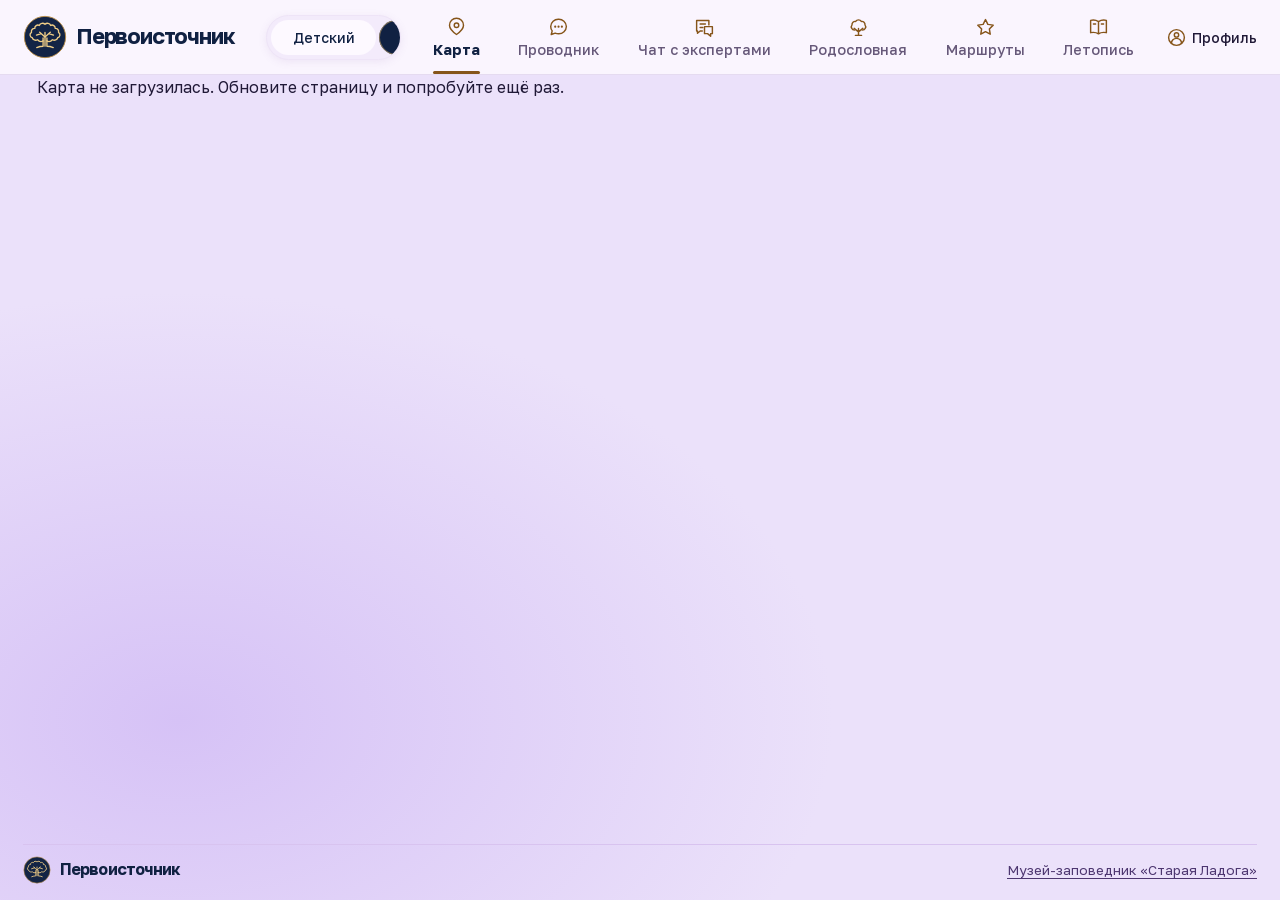
==== mvp/index.html @ d344f8dd "Remove northern map haze" ====
<!doctype html>
<html lang="ru">
<head>
  <meta charset="utf-8">
  <meta http-equiv="Content-Security-Policy" content="default-src 'self'; connect-src https://mkseudrxstywbmzxgenl.supabase.co/functions/v1/atlas/; frame-src https://rutube.ru; media-src 'self' https://streammtk.prlib.ru; object-src 'none'; base-uri 'none'; form-action 'none'">
  <meta name="referrer" content="no-referrer">
  <meta name="atlas-api" content="https://mkseudrxstywbmzxgenl.supabase.co/functions/v1/atlas">
  <meta name="viewport" content="width=device-width, initial-scale=1">
  <meta name="description" content="Интерактивная карта культурных мест Старой Ладоги, семейный проводник и маршруты.">
  <title>Первоисточник — народы России</title>
  <link rel="icon" href="assets/oak-emblem.svg" type="image/svg+xml">
  <link rel="stylesheet" href="style.css">
  <link rel="stylesheet" href="atlas.css?v=ladoga">
  <script defer src="atlas.js?v=ladoga"></script>
</head>
<body class="atlas-page">
  <header class="atlas-header">
    <div class="atlas-shell header-inner">
      <a class="wordmark" href="./" aria-label="Первоисточник, главная">
        <img src="assets/oak-emblem.svg" width="44" height="44" alt=""><span>Первоисточник</span>
      </a>
      <div class="mode-switch" role="group" aria-label="Возрастной режим">
        <button type="button" data-mode="child" aria-pressed="false">Детский</button>
        <button type="button" data-mode="adult" aria-pressed="true">Взрослый</button>
      </div>
      <nav aria-label="Основная навигация" class="atlas-nav">
        <a href="#map" aria-current="page"><svg class="nav-icon" aria-hidden="true" focusable="false"><use href="assets/atlas-icons.svg#map"/></svg>Карта</a>
        <button type="button" id="nav-guide"><svg class="nav-icon" aria-hidden="true" focusable="false"><use href="assets/atlas-icons.svg#guide"/></svg>Проводник</button>
        <button type="button" id="nav-experts" aria-haspopup="dialog"><svg class="nav-icon" aria-hidden="true" focusable="false"><use href="assets/atlas-icons.svg#experts"/></svg>Чат с экспертами</button>
        <button type="button" id="nav-roots"><svg class="nav-icon" aria-hidden="true" focusable="false"><use href="assets/atlas-icons.svg#roots"/></svg>Родословная</button>
        <button type="button" id="nav-route"><svg class="nav-icon" aria-hidden="true" focusable="false"><use href="assets/atlas-icons.svg#star"/></svg>Маршруты</button>
        <button type="button" id="nav-chronicle"><svg class="nav-icon" aria-hidden="true" focusable="false"><use href="assets/atlas-icons.svg#book"/></svg>Летопись</button>
      </nav>
      <button type="button" id="nav-account" class="account-chip"><svg class="nav-icon" aria-hidden="true" focusable="false"><use href="assets/atlas-icons.svg#profile"/></svg> Профиль</button>
    </div>
  </header>

  <main class="atlas-shell" id="atlas">
    <h1 id="atlas-title" class="visually-hidden">Первоисточник — народы России</h1>
    <p id="atlas-status" class="loading" role="status">Загружаем карту…</p>
    <div class="atlas-grid" id="atlas-grid" hidden>
      <section class="atlas-map-area" aria-labelledby="map-title">
        <h2 class="visually-hidden" id="map-title">Интерактивная карта</h2>
        <div class="atlas-map" id="map" aria-label="Иллюстрированная карта России">
          <div class="overview-map" id="overview-map">
            <svg class="map-filters" width="0" height="0" aria-hidden="true" focusable="false">
              <defs>
                <filter id="map-ink" primitiveUnits="objectBoundingBox" color-interpolation-filters="sRGB">
                  <feColorMatrix type="matrix" values="1 0 0 0 0  0 1 0 0 0  0 0 1 0 0  .16 .17 .67 0 0"/>
                  <feComponentTransfer result="ink"><feFuncA type="linear" slope="22" intercept="-.24"/></feComponentTransfer>
                  <!-- The original contains a gray haze between the northern islands. -->
                  <feColorMatrix in="SourceGraphic" type="matrix" values="0 0 0 0 0  0 0 0 0 0  0 0 0 0 0  -1 0 1 0 0" result="blue"/>
                  <feColorMatrix in="SourceGraphic" type="matrix" values="0 0 0 0 0  0 0 0 0 0  0 0 0 0 0  1 0 -1 0 0" result="gold"/>
                  <feComposite in="blue" in2="gold" operator="lighter"/>
                  <feComponentTransfer result="colorKey"><feFuncA type="linear" slope="18" intercept="-.39"/></feComponentTransfer>
                  <feGaussianBlur stdDeviation=".001 .002" result="colorEdge"/>
                  <feComposite in="colorKey" in2="colorEdge" operator="over" result="color"/>
                  <feFlood x=".30" y=".11" width=".28" height=".32" flood-color="white" result="northernArea"/>
                  <feComposite in="ink" in2="northernArea" operator="in"/>
                  <feComposite in2="color" operator="in" result="northernInk"/>
                  <feComposite in="ink" in2="northernArea" operator="out" result="otherInk"/>
                  <feMerge><feMergeNode in="otherInk"/><feMergeNode in="northernInk"/></feMerge>
                </filter>
              </defs>
            </svg>
            <div class="overview-layer" id="overview-layer">
              <img src="assets/russia-illustration.jpg" alt="Тёмно-синяя иллюстрация карты России с золотым контуром" width="1774" height="887">
              <div id="russia-markers" aria-label="Подписанные места России"></div>
            </div>
          </div>
          <div class="local-map" id="local-map" hidden>
            <img class="map-background" src="assets/ladoga-map.svg" alt="" width="960" height="640">
            <div id="markers" class="map-markers" aria-label="Места на карте Старой Ладоги"></div>
          </div>
          <div class="map-controls" role="group" aria-label="Управление картой">
            <button type="button" id="zoom-in" aria-label="Увеличить карту">+</button>
            <button type="button" id="zoom-out" aria-label="Уменьшить карту">−</button>
            <button type="button" id="zoom-reset" aria-label="Сбросить масштаб">⌖</button>
          </div>
          <button type="button" class="map-scope" id="map-scope">Точки Старой Ладоги</button>
        </div>
        <p id="map-note" class="map-note" role="status" hidden></p>
        <div id="place-list" class="place-list" aria-label="Места в Старой Ладоге" hidden></div>
        <p id="map-credit" class="visually-hidden">Схема Старой Ладоги показывает примерное расположение мест. Общая карта — иллюстрация проекта.</p>
      </section>
      <aside class="place-panel" aria-labelledby="place-title" id="place-panel">
        <button type="button" class="back-link" id="back-map">‹ К карте России</button>
        <div class="place-lead">
        <figure class="place-photo" id="place-photo">
          <img id="place-image" src="assets/staraya-ladoga.jpg" width="960" height="480" alt="">
          <figcaption id="photo-caption" hidden></figcaption>
        </figure>
        <div class="place-copy">
          <p class="place-locality" id="place-locality"></p>
          <h2 id="place-title" tabindex="-1"></h2>
          <p class="place-description" id="place-description"></p>
          <a id="place-source" class="source" target="_blank" rel="noopener noreferrer">Источник</a>
        </div>
        </div>
        <div class="place-body">
          <div class="content-types" role="group" aria-label="Виды материалов">
            <button type="button" data-type="story" aria-pressed="true">Сказки и мифы</button>
            <button type="button" data-type="film" aria-pressed="false">Фильмы</button>
            <button type="button" data-type="character" aria-pressed="false">Персонажи</button>
          </div>
          <div id="place-content" class="place-content"></div>
          <div class="place-actions">
            <button type="button" class="button atlas-outline" id="open-guide">Спросить проводника</button>
            <button type="button" class="button atlas-primary" id="build-route">Собрать маршрут</button>
          </div>
        </div>
      </aside>
      <section class="media-board" aria-label="Культурные материалы">
        <div id="media-cards" class="media-cards"></div>
      </section>
      <aside class="atlas-rail" aria-label="Проводник и семейное путешествие">
  <section id="guide-dialog" class="guide-panel" aria-labelledby="guide-title">
    <div class="dialog-header">
      <div><p class="dialog-kicker" id="guide-place"></p><h2 id="guide-title">Проводник</h2></div>
    </div>
    <p id="guide-intro">Демонстрационный режим с автоматическим ответом.</p>
    <div class="prompt-list" id="guide-prompts" aria-label="Примеры вопросов"></div>
    <div class="messages" id="guide-messages" role="log" aria-label="Переписка" aria-live="polite"></div>
    <form id="guide-form">
      <label for="guide-message" class="visually-hidden">Ваш вопрос</label>
      <div class="form-inline"><input id="guide-message" name="message" required maxlength="600" placeholder="Что можно здесь увидеть?"><button type="submit" class="button atlas-primary" aria-label="Спросить">➤</button></div>
      <label id="guide-cloud" class="guide-cloud" hidden><input name="allowCloud" type="checkbox">Отправлять вопросы в ЯндексGPT</label>
      <p id="guide-status" class="form-hint" role="status" hidden></p>
      <p id="guide-error" class="form-error" role="alert" hidden></p>
    </form>
  </section>

        <section class="rail-card" aria-labelledby="quick-route-title">
          <h2 id="quick-route-title"><svg class="section-icon" aria-hidden="true" focusable="false"><use href="assets/atlas-icons.svg#star"/></svg>Ваш маршрут</h2>
          <p id="quick-route-summary">Соберите маршрут по выбранному месту и сохраните его в семейном кабинете.</p>
          <button id="quick-route" type="button" class="button atlas-outline">Собрать маршрут</button>
        </section>
        <section class="rail-card genealogy-card" aria-labelledby="genealogy-title">
          <div><h2 id="genealogy-title"><svg class="section-icon" aria-hidden="true" focusable="false"><use href="assets/atlas-icons.svg#roots"/></svg>Ваша родословная</h2><p>Добавьте место, где жили предки, чтобы найти культурный контекст.</p></div>
          <button id="quick-family" type="button" class="button atlas-outline">География семьи</button>
        </section>
      </aside>
    </div>
  </main>

  <footer class="atlas-footer">
    <div class="atlas-shell footer-inner">
      <a class="wordmark" href="./"><img src="assets/oak-emblem.svg" width="36" height="36" alt=""><span>Первоисточник</span></a>
      <div class="footer-links"><a href="https://ladogamuseum.com/" target="_blank" rel="noopener noreferrer">Музей-заповедник «Старая Ладога»</a></div>
    </div>
  </footer>

  <dialog id="experts-dialog" class="atlas-dialog experts-dialog" aria-labelledby="experts-title">
    <div class="dialog-header">
      <h2 id="experts-title">Чат с экспертами</h2>
      <form method="dialog"><button class="close-button" aria-label="Закрыть чат">×</button></form>
    </div>
    <p class="form-hint">Демонстрационный чат с автоматическим ответом.</p>
    <div id="experts-messages" class="messages" role="log" aria-label="Переписка с экспертами"></div>
    <form id="experts-form" class="form-inline">
      <label for="experts-message" class="visually-hidden">Ваше сообщение</label>
      <input id="experts-message" name="message" required maxlength="600" placeholder="Напишите сообщение" autofocus>
      <button type="submit" class="button atlas-primary">Отправить</button>
    </form>
  </dialog>

  <dialog id="video-dialog" class="atlas-dialog video-dialog" aria-labelledby="video-title">
    <div class="dialog-header">
      <div><p class="dialog-kicker" id="video-kind"></p><h2 id="video-title"></h2></div>
      <form method="dialog"><button class="close-button" aria-label="Закрыть видео">×</button></form>
    </div>
    <div id="video-player" class="video-player"></div>
    <p id="video-source"></p>
  </dialog>

  <dialog id="route-dialog" class="atlas-dialog" aria-labelledby="route-title">
    <div class="dialog-header">
      <div><p class="dialog-kicker" id="route-place"></p><h2 id="route-title">Мой маршрут</h2></div>
      <form method="dialog"><button class="close-button" aria-label="Закрыть маршрут">×</button></form>
    </div>
    <form id="route-form" class="route-form">
      <label>Формат<select name="format"><option value="day">Один день</option><option value="weekend">Выходные</option><option value="online">Онлайн</option></select></label>
      <label>Интерес<select name="interest"><option value="">Удивите меня</option><option>История</option><option>Архитектура</option><option>Музеи</option><option>Сказки и легенды</option></select></label>
      <button type="submit" class="button atlas-primary">Подобрать места</button>
    </form>
    <p class="form-error" id="route-error" role="alert" hidden></p>
    <div id="route-result" class="route-result" hidden></div>
    <div id="route-actions" class="dialog-actions" hidden>
      <button type="button" class="button atlas-outline" id="save-route">Сохранить маршрут</button>
      <p class="form-hint" id="route-status" role="status"></p>
    </div>
  </dialog>

  <dialog id="account-dialog" class="atlas-dialog" aria-labelledby="account-title">
    <div class="dialog-header">
      <h2 id="account-title">Семейный кабинет</h2>
      <form method="dialog"><button class="close-button" aria-label="Закрыть кабинет">×</button></form>
    </div>
    <section id="auth-panel">
      <div class="mode-switch auth-switch" role="group" aria-label="Доступ в кабинет">
        <button type="button" data-auth="login" aria-pressed="true">Войти</button>
        <button type="button" data-auth="register" aria-pressed="false">Создать профиль</button>
      </div>
      <form id="auth-form" class="stack-form">
        <label id="register-name" hidden>Имя семьи <input name="name" maxlength="80" autocomplete="name" disabled></label>
        <label>Электронная почта <input name="email" type="email" maxlength="160" autocomplete="email" required></label>
        <label>Пароль <input name="password" type="password" maxlength="256" autocomplete="current-password" required></label>
        <button type="submit" class="button atlas-primary">Войти</button>
      </form>
      <p class="form-hint" id="profile-storage">Профиль хранится на этом компьютере.</p>
    </section>
    <section id="profile-panel" hidden>
      <form id="profile-form" class="stack-form">
        <label>Имя семьи <input name="name" maxlength="80" required></label>
        <label>Возраст ребёнка <input name="childAge" type="number" min="0" max="18" inputmode="numeric"></label>
        <label>География предков <input name="ancestorPlace" maxlength="160" placeholder="Например, Старая Ладога"></label>
        <div class="dialog-actions"><button type="submit" class="button atlas-outline">Сохранить профиль</button><button type="button" id="logout" class="text-control">Выйти</button></div>
      </form>
      <p class="form-hint" id="account-status" role="status"></p>
      <section class="saved-routes" aria-labelledby="saved-title"><h3 id="saved-title">Сохранённые маршруты</h3><div id="saved-routes"></div></section>
      <button type="button" class="button atlas-outline" id="print-chronicle" hidden>Открыть семейную летопись</button>
    </section>
    <p class="form-error" id="account-error" role="alert" hidden></p>
  </dialog>

  <dialog id="chronicle-dialog" class="atlas-dialog" aria-labelledby="chronicle-title">
    <div class="dialog-header"><h2 id="chronicle-title">Семейная летопись</h2><form method="dialog"><button class="close-button" aria-label="Закрыть летопись">×</button></form></div>
    <div id="chronicle-notes"></div>
    <button type="button" class="button atlas-outline" id="print">Напечатать или сохранить PDF</button>
  </dialog>
</body>
</html>
---- mvp/style.css ----
@font-face {
  font-family: 'Golos'; src: url('assets/fonts/golos-lat.woff2') format('woff2'); font-weight: 400 700; font-display: swap;
}
@font-face {
  font-family: 'Golos'; src: url('assets/fonts/golos-cyr.woff2') format('woff2'); font-weight: 400 700; font-display: swap;
  unicode-range: U+0400-045F, U+0490-0491, U+04B0-04B1, U+2116;
}
@font-face {
  font-family: 'PT Serif'; src: url('assets/fonts/pt-serif-cyr.woff2') format('woff2'); font-display: swap;
  unicode-range: U+0400-045F, U+0490-0491, U+04B0-04B1, U+2116;
}
@font-face {
  font-family: 'PT Serif'; src: url('assets/fonts/pt-serif-italic-cyr.woff2') format('woff2'); font-style: italic; font-display: swap;
  unicode-range: U+0400-045F, U+0490-0491, U+04B0-04B1, U+2116;
}

:root {
  color-scheme: light;
  --paper: #f6f2e9;
  --panel: #eee9de;
  --surface: #fbf8f0;
  --ink: #162922;
  --green: #173a2a;
  --green-hover: #254d38;
  --secondary: #50594e;
  --accent: #963e24;
  --line: #b8b3a5;
  --field-line: #827f73;
  --serif: 'PT Serif', Georgia, serif;
  --sans: 'Golos', system-ui, sans-serif;
  font-family: var(--sans);
  background: var(--paper);
  color: var(--ink);
}

*, *::before, *::after { box-sizing: border-box; }
[hidden] { display: none !important; }
html { scroll-behavior: smooth; }
body { margin: 0; }
a { color: inherit; }
button, input, select, textarea { font: inherit; }
button { cursor: pointer; }
button:disabled { cursor: wait; opacity: .65; }
:focus-visible { outline: 2px solid var(--accent); outline-offset: 4px; }
p { line-height: 1.56; }
h1, h2, h3, h4, h5, p, figure, dl { margin: 0; }
h1, h2, h3 { font-family: var(--serif); font-weight: 400; }
h2 { font-size: clamp(2rem, 3.3vw, 3.2rem); line-height: 1.12; letter-spacing: -.028em; }
h3 { font-size: clamp(1.45rem, 2.1vw, 2.05rem); line-height: 1.2; }
.visually-hidden { position: absolute; width: 1px; height: 1px; overflow: hidden; clip-path: inset(50%); white-space: nowrap; }
.shell { width: min(100% - 5vw, 1460px); margin: 0 auto; }
.site-header { min-height: 92px; display: flex; align-items: center; justify-content: space-between; gap: 24px; border-bottom: 1px solid var(--line); }
.wordmark { display: inline-flex; align-items: center; gap: 16px; font: 400 clamp(1.65rem, 2.8vw, 2.55rem)/1 var(--serif); letter-spacing: -.045em; text-decoration: none; }
.wordmark img { flex: none; }
nav { display: flex; align-items: center; gap: clamp(1rem, 2.45vw, 2.35rem); }
.how-link { font-size: 1.02rem; text-decoration: none; }
.how-link:hover { text-decoration: underline; text-underline-offset: .3em; }
.button { display: inline-flex; justify-content: center; align-items: center; min-height: 48px; padding: 10px 19px; border: 1px solid transparent; border-radius: 10px; font-weight: 500; line-height: 1.2; text-align: center; text-decoration: none; }
.button-outline { border-color: var(--accent); background: transparent; color: var(--accent); }
.button-outline:hover { background: #a4513110; }
.button-primary { background: var(--green); color: var(--surface); }
.button-primary:hover { background: var(--green-hover); }
.hero { display: grid; grid-template-columns: .87fr 1.05fr; gap: clamp(26px, 3.4vw, 52px); align-items: center; padding: 43px 0 40px; border-bottom: 1px solid var(--line); }
.hero h1 { font-size: clamp(3rem, 5.62vw, 5.6rem); line-height: .995; letter-spacing: -.055em; }
.hero h1 em { color: var(--accent); font-weight: 400; }
.hero-copy p { max-width: 39rem; margin-top: clamp(21px, 2.6vw, 40px); font-size: clamp(1.05rem, 1.64vw, 1.5rem); line-height: 1.4; }
.hero-cta { margin-top: clamp(23px, 2.45vw, 38px); min-height: 62px; padding-inline: clamp(22px, 3.2vw, 49px); font-size: clamp(1rem, 1.7vw, 1.55rem); }
.hero-image img { display: block; width: 100%; height: auto; aspect-ratio: 1.6; object-fit: cover; object-position: center 55%; border-radius: 18px; background: var(--panel); }
figcaption { margin-top: 9px; font-size: .95rem; }
figcaption span { color: var(--secondary); }
.workspace, .result { padding: clamp(22px, 2.45vw, 38px); border-radius: 15px; }
.workspace { margin: 36px 0; background: var(--panel); }
#research, #result, #how { scroll-margin-top: 20px; }
.form-layout { display: grid; grid-template-columns: 1.1fr 1fr; gap: clamp(23px, 2.55vw, 39px); margin-top: 28px; }
.mode-picker { display: grid; grid-template-columns: 1fr 1fr; align-content: start; gap: 16px; min-inline-size: 0; border: 0; margin: 0; padding: 0; }
.mode-option { position: relative; display: flex; align-items: center; gap: clamp(9px, 1.35vw, 21px); min-height: 105px; padding: clamp(10px, 1.5vw, 23px); cursor: pointer; border: 1px solid var(--accent); border-radius: 12px; color: var(--ink); font: 400 clamp(1.25rem, 2.05vw, 1.9rem)/1.05 var(--serif); }
.mode-option img { flex: none; }
.mode-option span { border-left: 1px solid var(--accent); padding-left: clamp(9px, 1.35vw, 21px); }
.mode-option input { position: absolute; opacity: 0; width: 1px; height: 1px; inset: 50%; }
.mode-option:has(input:checked) { background: #f9f2e3; box-shadow: inset 0 0 0 1px var(--accent); }
.mode-option:has(input:focus-visible) { outline: 2px solid var(--accent); outline-offset: 4px; }
.mode-option:hover { background: #f9f2e3; }
.form-fields { border-left: 1px solid var(--line); padding-left: clamp(23px, 2.55vw, 39px); }
.field-grid { display: grid; grid-template-columns: repeat(2, minmax(0, 1fr)); gap: 12px; margin-bottom: 14px; }
.field-grid label { display: grid; gap: 6px; font-weight: 500; font-size: .9rem; }
.field-grid .wide { grid-column: 1 / -1; }
.field-grid input, .field-grid textarea, .field-grid select { width: 100%; min-height: 44px; padding: 10px 12px; border: 1px solid var(--field-line); border-radius: 7px; background: var(--surface); color: var(--ink); font-size: 1rem; font-weight: 400; }
.field-grid select { appearance: none; padding-right: 32px; background: var(--surface) url('assets/chevron.svg') right 10px center / 15px no-repeat; }
.field-grid textarea { resize: vertical; }
.field-grid input::placeholder, .field-grid textarea::placeholder { color: #65665e; }
.form-actions { display: flex; flex-wrap: wrap; gap: 10px 16px; align-items: center; }
.privacy-note, .address { color: var(--secondary); font-size: .9rem; }
.culture-info { margin-bottom: 15px; }
#error { color: var(--accent); margin-top: 8px; font-weight: 500; }
.result { background: var(--surface); border: 1px solid var(--line); margin: 36px 0; }
.result-heading { display: flex; justify-content: space-between; align-items: start; gap: 16px; padding-bottom: 23px; border-bottom: 1px solid var(--line); }
#result-title:focus { outline: 0; }
#result-context { margin-top: 8px; color: var(--secondary); }
.research-columns { display: grid; grid-template-columns: .9fr 1.1fr 1.05fr; gap: 24px; padding: 26px 0 29px; }
.culture-result .research-columns { grid-template-columns: 1fr 1fr; }
.research-columns section { min-width: 0; overflow-wrap: anywhere; }
.research-columns section + section { border-left: 1px solid var(--line); padding-left: 24px; }
.culture-result .research-columns section:nth-child(2) { border-left: 0; padding-left: 0; }
.research-columns h3 { margin-bottom: 14px; }
dt { color: var(--secondary); font-size: .9rem; }
dd { margin: 0 0 12px; line-height: 1.5; }
.steps { margin: 0; padding-left: 1.35rem; }
.steps li, .sources li { margin-bottom: 12px; }
.steps li::marker, .places li::marker { color: var(--accent); font-weight: 600; }
.steps li p, .sources li p { margin-top: 3px; }
.sources { list-style: none; margin: 0; padding: 0; }
.sources a, .places a { color: var(--accent); font-weight: 500; text-underline-offset: 3px; }
.route { border-top: 1px solid var(--line); padding-top: 25px; }
.route > p { color: var(--secondary); margin-top: 8px; }
.route-day { display: grid; grid-template-columns: minmax(135px, .72fr) 2.3fr; gap: 15px 32px; padding: 24px 0; border-bottom: 1px solid var(--line); }
.route-day:last-child { border-bottom: 0; padding-bottom: 0; }
.route-day h4 { font-weight: 500; font-size: 1.06rem; }
.places { padding-left: 1.2rem; margin: 0; }
.places li + li { margin-top: 17px; }
.places h5 { font-size: 1.1rem; margin: 0 0 3px; }
.places a { display: inline-block; margin-top: 4px; }
.how { padding: 30px 0 40px; border-top: 1px solid var(--line); }
.how-grid { display: grid; grid-template-columns: repeat(3, 1fr); gap: 24px; margin: 25px 0 0; }
.how-grid p { margin-top: 8px; color: var(--secondary); max-width: 32ch; }
footer { display: flex; justify-content: space-between; gap: 14px; padding: 22px 0; border-top: 1px solid var(--line); color: var(--secondary); font-size: .89rem; }

@media (max-width: 1050px) {
  .form-layout { grid-template-columns: .9fr 1.1fr; }
  .mode-picker { grid-template-columns: 1fr; }
  .mode-option { min-height: 76px; }
}
@media (max-width: 720px) {
  .shell { width: calc(100% - 32px); }
  .site-header { min-height: 70px; gap: 10px; }
  .wordmark { gap: 7px; font-size: clamp(1.13rem, 4.5vw, 1.65rem); }
  .wordmark img { width: 31px; height: 31px; }
  .how-link { display: none; }
  nav .button { padding-inline: 9px; min-height: 40px; font-size: .82rem; }
  .hero { grid-template-columns: 1fr; padding: 30px 0 22px; gap: 22px; }
  .hero h1 { font-size: clamp(2.65rem, 10.5vw, 4.4rem); }
  .hero-cta { min-height: 49px; }
  .hero-image img { border-radius: 12px; }
  .workspace, .result { margin: 22px 0; }
  .form-layout { grid-template-columns: 1fr; margin-top: 18px; }
  .mode-picker { grid-template-columns: 1fr 1fr; gap: 8px; }
  .mode-option { min-height: 66px; font-size: clamp(1rem, 3.5vw, 1.3rem); }
  .mode-option img { width: 24px; height: 24px; }
  .form-fields { border-left: 0; padding-left: 0; }
  .field-grid { grid-template-columns: 1fr; }
  .research-columns, .culture-result .research-columns, .how-grid { grid-template-columns: 1fr; }
  .research-columns section + section { border-left: 0; border-top: 1px solid var(--line); padding: 18px 0 0; }
  .culture-result .research-columns section:nth-child(2) { border-top: 0; padding-top: 0; }
  .result-heading, .route-day { display: grid; grid-template-columns: 1fr; justify-items: start; }
  .how-grid { margin-top: 16px; }
}
@media (prefers-reduced-motion: reduce) {
  html { scroll-behavior: auto; }
}
---- mvp/atlas.css ----
.atlas-page {
  --atlas-navy: #102142;
  --atlas-navy-raised: #1a3158;
  --atlas-navy-hover: #284471;
  --atlas-gold: #d9b36a;
  --atlas-gold-ink: #86551a;
  --atlas-ivory: #fff8e8;
  --atlas-paper: #fcf9ff;
  background: var(--atlas-paper);
  min-height: 100vh;
  display: flex;
  flex-direction: column;
}
.atlas-shell { width: min(100% - 42px, 1440px); margin-inline: auto; }
.atlas-header { border-bottom: 2px solid var(--atlas-navy); }
.header-inner { min-height: 71px; display: flex; align-items: center; justify-content: space-between; gap: 22px; padding: 8px 14px; }
.atlas-page .wordmark { width: max-content; gap: 12px; color: var(--atlas-navy); font-size: clamp(1.35rem, 2.65vw, 2.35rem); }
.atlas-nav, .header-controls { display: flex; align-items: center; gap: clamp(12px, 2.8vw, 39px); }
.atlas-nav a, .atlas-nav button, #nav-account { border: 0; padding: 7px 0; background: none; color: var(--ink); text-decoration: none; font-weight: 500; white-space: nowrap; }
.atlas-nav a:hover, .atlas-nav button:hover, #nav-account:hover { text-decoration: underline; text-underline-offset: 4px; }
.mode-switch { display: flex; width: max-content; border: 1px solid var(--atlas-navy); border-radius: 10px; overflow: hidden; }
.mode-switch button { padding: 8px clamp(9px, 1.65vw, 22px); min-height: 40px; border: 0; background: transparent; color: var(--atlas-navy); font-weight: 500; white-space: nowrap; }
.mode-switch button[aria-pressed='true'] { background: var(--atlas-navy); color: #fff9ed; }
.mode-switch button:focus-visible { outline-offset: -3px; }
.atlas-page main { flex: 1; }
.intro { padding: 27px 14px 26px; }
.intro h1 { color: #10291f; font-size: clamp(2.8rem, 5.1vw, 4.7rem); line-height: 1.08; letter-spacing: -.052em; }
.intro p { margin-top: 10px; font-size: clamp(1rem, 1.62vw, 1.35rem); line-height: 1.42; }
.loading { margin: 0 14px 25px; }
.atlas-grid { display: grid; grid-template-columns: minmax(0, 2.24fr) minmax(320px, 1fr); gap: 18px; align-items: start; padding-bottom: 24px; }
.atlas-map { position: relative; width: 100%; aspect-ratio: 3 / 2; border-radius: 14px; overflow: hidden; isolation: isolate; background: #e0e2c8; }
.map-background { display: block; width: 100%; height: 100%; }
.map-markers { position: absolute; inset: 0; }
.map-marker { display: flex; align-items: center; position: absolute; z-index: 1; width: max-content; transform: translate(-12px, -54%); background: transparent; color: var(--ink); border: 0; padding: 5px 2px; text-align: left; }
.map-marker.is-selected { z-index: 3; }
.marker-pin { display: grid; place-items: center; width: 20px; height: 20px; flex: 0 0 auto; border-radius: 50%; border: 3px solid #fffbf3; background: var(--atlas-gold-ink); box-shadow: 0 2px 5px #493e3255; }
.is-selected .marker-pin { background: var(--atlas-navy); outline: 2px solid var(--atlas-navy); }
.is-selected .marker-pin::after { content: ''; width: 5px; height: 5px; border-radius: 50%; background: #fff; }
.marker-label { margin: -20px 0 0 2px; padding: 4px 9px; border-radius: 20px; font-weight: 600; font-size: clamp(.74rem, 1.4vw, 1.08rem); background: #f9f2de; box-shadow: 0 2px 6px #473f3133; }
.marker-sviyazhsk { flex-direction: row-reverse; transform: translate(calc(-100% + 12px), -45%); }
.marker-sviyazhsk .marker-label { margin: 17px 3px 0 0; }
.marker-chistopol .marker-label { margin-top: 24px; }
.map-marker:hover .marker-label, .map-marker:focus-visible .marker-label { background: #fffdfa; }
.map-credit { margin: 9px 0 0; color: var(--secondary); font-size: .84rem; }
.map-credit a, .source { text-decoration-color: #8b7667; text-underline-offset: 3px; }
.place-list { display: none; }
.place-panel { border-radius: 14px; border: 1px solid #cfc5b4; background: var(--atlas-paper); overflow: hidden; box-shadow: 0 2px 2px #51453712; }
.place-photo { position: relative; aspect-ratio: 1.85; background: #dfd6c0; }
.place-photo img { display: block; width: 100%; height: 100%; object-fit: cover; object-position: 50% 51%; }
.place-photo figcaption { position: absolute; bottom: 6px; right: 7px; max-width: 93%; padding: 2px 6px; border-radius: 4px; background: #f8f2e4ed; color: var(--ink); font-size: .69rem; margin: 0; }
.place-body { padding: clamp(15px, 1.55vw, 22px); }
.place-locality { color: var(--atlas-navy-raised); font-weight: 600; font-size: .92rem; }
.place-body h2 { color: #10291f; font-size: clamp(1.95rem, 3.05vw, 3rem); line-height: 1.05; margin: 3px 0 9px; }
.place-body h2:focus { outline: 0; }
.place-description { font-size: .96rem; line-height: 1.49; }
.source { display: inline-block; color: var(--atlas-navy-raised); font-size: .875rem; }
#place-source { margin-top: 6px; }
.content-types { display: flex; border-bottom: 1px solid #bcb4a5; margin: 12px 0 0; }
.content-types button { flex: 1; min-width: 0; padding: 11px 2px 8px; border: 0; border-bottom: 3px solid transparent; background: transparent; color: var(--ink); font-weight: 500; text-align: center; }
.content-types button[aria-pressed='true'] { color: var(--atlas-navy-raised); border-color: var(--atlas-navy-raised); }
.place-content { padding: 9px 0 4px; min-height: 77px; }
.place-content details { border-bottom: 1px solid #d8ccba; padding: 4px 1px 7px; }
.place-content details:last-child { border: 0; }
.place-content summary { cursor: pointer; font-weight: 500; line-height: 1.35; }
.place-content details p { font-size: .92rem; margin-top: 5px; }
.content-empty { color: var(--secondary); font-size: .91rem; padding-top: 5px; }
.place-actions { display: grid; gap: 9px; margin-top: 10px; }
.atlas-outline { color: var(--atlas-navy); border-color: var(--atlas-navy); background: transparent; }
.atlas-outline:hover { background: #e5eadd; }
.atlas-primary { color: #fff8ee; background: var(--atlas-navy-raised); }
.atlas-primary:hover { background: var(--atlas-navy-hover); }
.control-icon { display: inline-block; margin-right: 8px; font-size: 1.25rem; line-height: 1; }
.atlas-footer { margin-top: 0; padding: 0; border: 0; background: var(--atlas-navy); color: #fff8eb; }
.footer-inner { min-height: 78px; display: flex; justify-content: space-between; align-items: center; gap: 8px 16px; padding: 12px 14px; }
.atlas-footer .wordmark { color: inherit; font-size: 1.75rem; }
.footer-links { display: flex; flex-wrap: wrap; gap: 10px 22px; }
.footer-links a { text-underline-offset: 3px; }
.atlas-dialog { width: min(94%, 660px); max-height: min(88vh, 820px); border: 1px solid #c8bda9; border-radius: 17px; padding: clamp(18px, 3.5vw, 32px); background: var(--atlas-paper); color: var(--ink); box-shadow: 0 15px 55px #142b2462; }
.atlas-dialog::backdrop { background: #1929239e; }
.dialog-header { display: flex; justify-content: space-between; align-items: flex-start; gap: 12px; margin-bottom: 15px; }
.dialog-header h2 { font-size: clamp(2rem, 4vw, 2.8rem); }
.dialog-kicker { color: var(--atlas-navy-raised); font-weight: 600; font-size: .91rem; }
.close-button { width: 40px; height: 40px; border: 1px solid #c7bcaa; border-radius: 50%; background: transparent; color: var(--ink); font-size: 1.6rem; line-height: 1; }
.close-button:hover { background: var(--panel); }
.prompt-list { display: flex; flex-wrap: wrap; gap: 7px; margin: 10px 0 13px; }
.prompt-list button { border: 1px solid var(--line); border-radius: 6px; padding: 7px 9px; color: var(--atlas-navy); background: #fff8eb; font-size: .88rem; }
.messages:not(:empty) { display: grid; gap: 7px; margin-bottom: 14px; max-height: min(40vh, 370px); overflow-y: auto; }
.message { background: #fff9ee; padding: 10px 12px; border-left: 3px solid var(--atlas-navy); border-radius: 6px; overflow-wrap: anywhere; }
.message p { white-space: pre-wrap; }
.message-question { margin-left: min(12%, 70px); background: #e4e9db; border: 0; }
.message button { margin-top: 4px; }
.form-inline { display: flex; gap: 8px; }
.stack-form { display: grid; gap: 11px; }
.atlas-dialog label { display: grid; gap: 5px; font-weight: 500; }
.atlas-dialog input:not([type='checkbox']), .atlas-dialog select { min-width: 0; min-height: 44px; width: 100%; padding: 8px 10px; border: 1px solid #988f7f; border-radius: 7px; background: #fffbf3; color: var(--ink); }
.atlas-dialog select { appearance: none; background: #fffbf3 url('assets/chevron.svg') right 10px center / 15px no-repeat; padding-right: 30px; }
.form-hint, .form-error { margin-top: 7px; font-size: .9rem; }
.form-hint { color: var(--secondary); }
.form-error { color: #8a2e1b; }
.route-form { display: grid; grid-template-columns: 1fr 1fr auto; gap: 8px; align-items: end; }
.route-form button { min-height: 44px; }
.route-result, .saved-routes { margin-top: 16px; padding-top: 12px; border-top: 1px solid var(--line); }
.route-result > p { margin-top: 6px; }
.route-stops { padding-left: 1.35rem; margin: 12px 0; }
.route-stops li + li { margin-top: 8px; }
.route-stops li::marker { color: var(--atlas-navy-raised); }
.dialog-actions { display: flex; flex-wrap: wrap; align-items: center; gap: 8px; margin-top: 8px; }
.text-control { border: 0; background: transparent; color: var(--atlas-navy-raised); padding: 7px; text-decoration: underline; text-underline-offset: 3px; }
.auth-switch { margin-bottom: 12px; }
.stack-form > button { justify-self: start; }
.saved-routes { margin-bottom: 14px; }
.saved-entry { display: flex; justify-content: space-between; align-items: center; gap: 6px; border-bottom: 1px solid var(--line); padding: 7px 0; }
.saved-entry details { flex: 1; min-width: 0; }
.saved-entry summary { cursor: pointer; font-weight: 500; }
#chronicle-notes { margin-bottom: 15px; }
#chronicle-notes article { margin: 12px 0; break-inside: avoid; }
@media (max-width: 1030px) {
  .header-inner { gap: 10px; }
  .atlas-nav, .header-controls { gap: 13px; }
  .atlas-grid { grid-template-columns: minmax(0, 1.65fr) minmax(310px, 1fr); }
}
@media (max-width: 800px) {
  .atlas-shell { width: calc(100% - 26px); }
  .header-inner { flex-wrap: wrap; padding: 8px 0; row-gap: 6px; }
  .atlas-page .wordmark { gap: 7px; }
  .atlas-page .wordmark img { width: 34px; height: 34px; }
  .atlas-nav { order: 2; }
  .intro { padding: 20px 0 17px; }
  .atlas-grid { grid-template-columns: 1fr; gap: 13px; }
  .atlas-map { max-height: none; }
  .place-panel { max-width: 100%; }
  .place-photo { aspect-ratio: 2.1; }
  .footer-inner { padding: 10px 0; }
}
@media (max-width: 515px) {
  .header-inner { gap: 8px; }
  .header-controls { display: contents; }
  #nav-account { margin-left: auto; font-size: .82rem; }
  .mode-switch { order: 2; }
  .atlas-nav { margin-right: auto; font-size: .85rem; }
  .mode-switch button { min-height: 34px; font-size: .81rem; }
  .intro h1 { font-size: clamp(2.25rem, 10.3vw, 3.2rem); }
  .intro p { font-size: 1rem; }
  .map-marker { transform: translate(-9px, -60%); padding: 5px 0; }
  .marker-sviyazhsk { transform: translate(calc(-100% + 9px), -34%); }
  .marker-pin { width: 16px; height: 16px; border-width: 2px; }
  .marker-label { font-size: .69rem; padding: 3px 4px; margin-top: -14px; }
  .marker-sviyazhsk .marker-label { margin-top: 14px; }
  .marker-chistopol .marker-label { margin-top: 13px; }
  .place-list { display: flex; flex-wrap: wrap; gap: 5px; margin: 8px 0; }
  .place-list button { min-height: 34px; padding: 4px 8px; border: 1px solid #a39986; border-radius: 6px; background: transparent; color: var(--atlas-navy); font-size: .83rem; }
  .place-list button[aria-pressed='true'] { background: var(--atlas-navy); color: #fff9ee; }
  .footer-inner { align-items: flex-start; flex-direction: column; }
  .route-form { grid-template-columns: 1fr 1fr; }
  .route-form button { grid-column: 1 / -1; }
}
@media print {
  .atlas-page > :not(#chronicle-dialog) { display: none !important; }
  #chronicle-dialog { display: block; position: static; width: 100%; max-width: none; max-height: none; margin: 0; padding: 0; border: 0; box-shadow: none; background: white; color: #111; }
  #chronicle-dialog::backdrop, #chronicle-dialog button { display: none; }
}

/* Shared visual language for the atlas and its interactive panels. */
.atlas-page {
  --ink: #201937;
  --secondary: #665879;
  --panel: #efe7fa;
  --line: #dfd3ee;
  --field-line: #9f89b7;
  --accent: var(--atlas-gold-ink);
  background: radial-gradient(ellipse at 14% 80%, #d6c2f6 0%, transparent 42%), #ebe1fa;
  color: var(--ink);
}
.atlas-shell { width: min(100% - 46px, 1624px); }
.atlas-header { border-bottom: 1px solid #e5dbf0; background: #faf5fe; }
.header-inner { min-height: 74px; padding-inline: 0; gap: clamp(12px, 2.5vw, 37px); }
.atlas-page .wordmark { gap: 9px; letter-spacing: -.055em; font: 700 clamp(1.06rem, 1.7vw, 1.64rem)/1.08 var(--sans); color: var(--atlas-navy); }
.atlas-nav { flex: 1; justify-content: center; gap: clamp(13px, 3vw, 47px); }
.atlas-nav a, .atlas-nav button { position: relative; display: grid; justify-items: center; gap: 3px; font-size: .9rem; color: var(--secondary); }
.atlas-nav [aria-current] { color: var(--atlas-navy); font-weight: 700; }
.atlas-nav [aria-current]::after { content: ''; position: absolute; bottom: -9px; width: 100%; height: 3px; border-radius: 4px; background: var(--atlas-gold-ink); }
.nav-icon, .section-icon { width: 21px; height: 21px; display: block; flex: none; color: var(--atlas-gold-ink); fill: none; stroke: currentColor; stroke-width: 1.65; stroke-linecap: round; stroke-linejoin: round; }
.section-icon { display: inline-block; width: 18px; height: 18px; margin-right: 6px; vertical-align: -.2em; }
.atlas-page .mode-switch { padding: 4px; gap: 3px; border: 1px solid #eee4f7; border-radius: 30px; background: #f3ebfb; box-shadow: 0 2px 8px #8764ae1c; }
.atlas-page .mode-switch button { border-radius: 26px; background: #fdf9ff; color: var(--atlas-navy); font-size: .87rem; min-height: 35px; }
.atlas-page .mode-switch button[aria-pressed='true'] { color: var(--atlas-ivory); background: var(--atlas-navy); box-shadow: inset 0 0 0 1px #d9b36a88; }
#nav-account { color: var(--ink); font-size: .87rem; }
.account-chip { display: flex; align-items: center; gap: 5px; }
.atlas-grid { grid-template-columns: minmax(255px, .96fr) minmax(0, 1.95fr) minmax(245px, .85fr); gap: 12px; padding: 12px 0 22px; align-items: start; }
.atlas-map-area { grid-column: 2; grid-row: 1; min-width: 0; }
.atlas-rail { grid-column: 3; grid-row: 1 / span 2; display: grid; gap: 10px; align-self: start; min-width: 0; }
.place-panel { grid-column: 1; grid-row: 1; align-self: stretch; }
.media-board { grid-column: 1 / span 2; grid-row: 2; min-width: 0; }
.atlas-map { aspect-ratio: auto; height: clamp(380px, 33vw, 530px); isolation: isolate; border-radius: 21px; background: #000; border: 1px solid #9f83c94a; box-shadow: 0 8px 20px #32214d21; }
.overview-map, .local-map { position: absolute; inset: 0; display: grid; place-items: center; overflow: hidden; }
.overview-layer { position: relative; width: 100%; aspect-ratio: 2; transform-origin: 27% 56%; transition: scale .18s ease-out; }
.overview-layer img { width: 100%; height: 100%; display: block; }
#russia-markers { position: absolute; inset: 0; }
.russia-marker { position: absolute; width: clamp(16px, 2vw, 30px); height: clamp(16px, 2vw, 30px); transform: translate(-50%, -50%); border-radius: 50%; border: 1px solid transparent; background: transparent; }
.russia-marker:hover, .russia-marker:focus-visible, .russia-marker-active { border-color: #f3d88f; background: #f7cc7526; box-shadow: 0 0 12px #ffcf7ea0; }
.local-map { width: 100%; aspect-ratio: 3 / 2; height: auto; top: 50%; bottom: auto; transform: translateY(-50%); transform-origin: 35% 48%; transition: scale .18s ease-out; }
.local-map .map-background { width: 100%; height: 100%; }
.map-controls { position: absolute; z-index: 5; right: 12px; bottom: 12px; display: grid; gap: 5px; }
.map-controls button { width: 37px; height: 37px; border-radius: 50%; border: 1px solid var(--atlas-gold); background: var(--atlas-navy); color: var(--atlas-gold); font-size: 1.12rem; box-shadow: 0 2px 8px #06031466; }
.map-controls button:disabled { opacity: .48; cursor: default; }
.map-scope { position: absolute; z-index: 5; bottom: 12px; left: 12px; padding: 8px 12px; border: 1px solid #a987c2; border-radius: 18px; color: #fff3e1; background: #231935e8; font-size: .83rem; }
.map-note { margin-top: 7px; padding: 6px 9px; border-radius: 8px; background: #f8f0ff; color: var(--secondary); font-size: .85rem; }
.place-panel, .media-board, .guide-panel, .rail-card { border: 1px solid #eee2f5; border-radius: 21px; background: #fcf8ff; box-shadow: 0 6px 18px #56318517; }
.place-panel { padding: clamp(13px, 1.25vw, 21px); }
.back-link { display: block; border: 0; background: transparent; color: var(--atlas-navy); padding: 0 0 9px; font-size: .88rem; }
.place-lead { display: grid; grid-template-columns: minmax(0, 1.38fr) minmax(88px, 1fr); gap: 9px; align-items: start; }
.place-copy { display: contents; }
.place-photo { grid-column: 2; grid-row: 1 / span 2; border-radius: 12px; overflow: hidden; aspect-ratio: .94; }
.place-photo figcaption { font-size: .6rem; color: #392958; background: #fcf5ffeb; }
.place-photo figcaption .source { font-size: inherit; }
.place-locality { grid-column: 1; grid-row: 1; color: var(--atlas-gold-ink); }
.place-copy h2 { grid-column: 1; grid-row: 2; color: #211738; font: 700 clamp(1.28rem, 1.8vw, 1.85rem)/1.13 var(--sans); letter-spacing: -.026em; margin: 0; overflow-wrap: anywhere; }
.place-description { grid-column: 1/-1; font-size: .90rem; line-height: 1.46; }
#place-source { grid-column: 1/-1; margin-top: 0; font-size: .75rem; }
.place-body { padding: 0; }
.content-types { gap: 4px; margin: 13px 0 0; padding-bottom: 7px; border-bottom: 1px solid var(--line); }
.content-types button { flex: 1 1 auto; min-height: 34px; padding: 6px 5px; border: 0; border-radius: 17px; box-shadow: 0 2px 7px #62408b24; background: #fffaff; color: var(--atlas-navy); font-size: clamp(.68rem, .82vw, .85rem); }
.content-types button[aria-pressed='true'] { background: var(--atlas-navy); color: var(--atlas-ivory); box-shadow: inset 0 0 0 1px #d9b36a88; }
.place-content { min-height: 66px; }
.place-content details { border-color: var(--line); }
.place-actions { grid-template-columns: 1fr 1fr; align-items: stretch; gap: 6px; }
.place-actions .button { min-height: 42px; padding: 5px 7px; font-size: .8rem; }
.atlas-primary, .atlas-outline { color: var(--atlas-ivory); border-color: #c6a15c; }
.atlas-primary { background: var(--atlas-navy); }
.atlas-outline { background: var(--atlas-navy-raised); }
.atlas-primary:hover, .atlas-outline:hover { background: var(--atlas-navy-hover); }
.button:disabled { opacity: .55; }
.media-board { padding: 12px 15px; }
.media-cards { display: grid; grid-template-columns: repeat(3, minmax(0, 1fr)); }
.media-card { min-width: 0; padding: 6px 14px 9px; display: grid; grid-template-columns: minmax(0, 1fr) minmax(0, 1.1fr); align-content: start; gap: 8px; }
.media-card + .media-card { border-left: 1px solid #eee4f5; }
.media-card h2 { grid-column: 1/-1; font: 700 1rem/1.2 var(--sans); color: #2b194b; margin: 0 0 3px; }
.media-card h3 { font: 650 .95rem/1.28 var(--sans); overflow-wrap: anywhere; }
.media-card p { color: var(--secondary); font-size: .82rem; margin: 4px 0; }
.media-card > .content-empty { grid-column: 1/-1; }
.media-art { min-height: 95px; display: grid; place-content: center; gap: 5px; padding: 7px; text-align: center; border-radius: 11px; background: linear-gradient(140deg, #b8a2ef, #542a9d); color: #fff3ec; }
.media-story .media-art { background: linear-gradient(135deg, #375c99, #1b284b); }
.media-character .media-art { background: linear-gradient(135deg, #854684, #4c275e); }
.media-art span { line-height: 1; font-size: 1.5rem; }
.media-art strong { font: 400 .91rem/1.15 var(--serif); }
.media-copy .source { font-weight: 600; font-size: .82rem; }
.guide-panel, .rail-card { padding: 13px 15px; }
.guide-panel .dialog-header { margin: 0 0 8px; }
.guide-panel h2, .rail-card h2 { font: 700 1.02rem/1.25 var(--sans); color: #26183f; margin: 0; }
.guide-panel h2::before { content: '✦'; color: var(--atlas-gold-ink); margin-right: 7px; }
.guide-panel .dialog-header > div { display: flex; flex-direction: column-reverse; gap: 4px; }
.guide-panel .dialog-kicker { margin-left: 22px; font-size: .78rem; }
#guide-intro { background: #f3edfa; padding: 10px; border-radius: 11px; color: #45375f; font-size: .86rem; }
.guide-panel .prompt-list { margin: 9px 0; gap: 4px; }
.guide-panel .prompt-list button { font-size: .76rem; border-radius: 12px; background: var(--atlas-navy-raised); color: var(--atlas-ivory); border-color: #c6a15c; box-shadow: 0 2px 5px #4f237612; }
.guide-panel .messages:not(:empty) { max-height: 220px; }
.guide-panel .message { padding: 8px; border-color: var(--atlas-gold); background: #f5edfc; font-size: .88rem; }
.guide-panel .message-question { background: #e4d8f6; }
.guide-panel .form-inline { padding: 4px; border-radius: 26px; background: #f8f0fe; border: 1px solid #eaddf3; }
.guide-panel .form-inline input { padding: 4px 7px; border: 0; background: transparent; color: var(--ink); min-width: 0; width: 100%; font-size: .82rem; }
.guide-panel .form-inline button { border-radius: 50%; width: 34px; min-height: 34px; height: 34px; padding: 0; flex: none; }
.guide-cloud { display: flex; align-items: center; gap: 7px; margin: 8px 0 0; color: var(--secondary); font-size: .8rem; }
.guide-cloud input { accent-color: var(--atlas-navy); }
.guide-sources { display: flex; flex-wrap: wrap; gap: 4px 10px; margin-top: 5px; }
.rail-card p { font-size: .86rem; color: var(--secondary); margin: 7px 0 9px; }
.rail-card .button { border-radius: 19px; min-height: 36px; font-size: .86rem; padding: 5px 12px; }
.atlas-footer { background: transparent; color: #4d3670; }
.footer-inner { min-height: 56px; padding: 6px 0 12px; border-top: 1px solid #d8c3ef; }
.atlas-footer .wordmark { font-size: 1rem; }
.atlas-footer .wordmark img { width: 28px; height: 28px; }
.footer-links { font-size: .85rem; }
.atlas-dialog { border-color: #cab9e5; box-shadow: 0 15px 55px #33204e69; }
.atlas-dialog::backdrop { background: #281b3e9e; }
.experts-dialog .form-hint { margin: 0 0 14px; }
.experts-dialog .message { background: #f5edfc; border-color: var(--atlas-gold); }
.experts-dialog .message-question { background: #e4d8f6; }
.experts-dialog .form-inline .button { flex: none; }
@media (max-width: 1110px) {
  .atlas-shell { width: calc(100% - 24px); }
  .atlas-nav { gap: 11px; }
  .atlas-nav a, .atlas-nav button { font-size: .78rem; }
  .atlas-grid { grid-template-columns: minmax(215px, .92fr) minmax(0, 1.7fr) minmax(213px, .85fr); gap: 8px; }
  .place-lead { grid-template-columns: minmax(0, 1.5fr) minmax(67px, 1fr); }
  .place-actions { grid-template-columns: 1fr; }
  .media-card { padding-inline: 7px; }
}
@media (max-width: 880px) {
  .header-inner { flex-wrap: wrap; gap: 7px 12px; }
  .header-inner .mode-switch { margin-left: auto; order: 0; }
  .atlas-nav { flex: 1 1 100%; justify-content: space-around; order: 5; }
  .atlas-nav [aria-current]::after { bottom: -3px; }
  .atlas-grid { grid-template-columns: minmax(190px, .85fr) minmax(0, 1.45fr); }
  .atlas-rail { grid-column: 1/-1; grid-row: 3; grid-template-columns: 1.6fr 1fr; align-items: start; }
  .guide-panel { grid-row: span 2; }
  .atlas-map { height: clamp(275px, 51vw, 400px); }
}
@media (max-width: 590px) {
  .atlas-shell { width: calc(100% - 20px); }
  .header-inner { padding: 5px 0; }
  .atlas-page .wordmark { font-size: 1.04rem; }
  .atlas-page .wordmark img { width: 30px; height: 30px; }
  .atlas-page .mode-switch button { min-height: 30px; font-size: .72rem; padding: 5px 7px; }
  #nav-account { font-size: .74rem; }
  .atlas-nav a, .atlas-nav button { font-size: .72rem; }
  .nav-icon { width: 18px; height: 18px; }
  .atlas-grid { grid-template-columns: minmax(0, 1fr); gap: 9px; }
  .atlas-map-area, .place-panel, .media-board, .atlas-rail { grid-column: 1; grid-row: auto; }
  .atlas-map { height: clamp(218px, 65vw, 320px); }
  .atlas-rail { grid-template-columns: 1fr; }
  .guide-panel { grid-row: auto; }
  .place-lead { grid-template-columns: minmax(0, 1.45fr) minmax(90px, 1fr); }
  .place-photo { aspect-ratio: 1.25; }
  .place-actions { grid-template-columns: 1fr 1fr; }
  .media-cards { grid-template-columns: 1fr; }
  .media-card { grid-template-columns: minmax(0, .62fr) minmax(0, 1.2fr); }
  .media-card + .media-card { border-left: 0; border-top: 1px solid #eee4f5; }
  .map-controls button { width: 33px; height: 33px; }
  .map-controls { right: 8px; bottom: 8px; }
  .map-scope { left: 8px; bottom: 8px; }
}
@media (max-width: 480px) {
  .atlas-nav { display: grid; grid-template-columns: repeat(3, minmax(0, 1fr)); gap: 4px; }
}
@media (prefers-reduced-motion: reduce) {
  .overview-layer, .local-map { transition: none; }
}

.map-filters { position: absolute; pointer-events: none; }
.atlas-map { background: #eee6f9; }
.overview-layer img { filter: url('#map-ink'); }
.russia-region-label { position: absolute; left: 58%; bottom: 115%; width: max-content; max-width: 9rem; padding: 5px 8px; border-radius: 8px; background: #faf5ff; color: var(--atlas-navy); box-shadow: 0 2px 9px #321c5460; font-size: clamp(.58rem, .9vw, .84rem); font-weight: 700; line-height: 1.12; text-align: left; }
.map-scope { background: var(--atlas-navy); color: var(--atlas-ivory); border-color: var(--atlas-gold); box-shadow: 0 2px 10px #4b2b7130; }
.map-controls button { box-shadow: 0 2px 8px #4b2b7126; }
.marker-ladoga-mounds .marker-label { margin-top: -18px; }
.marker-ladoga-monastery .marker-label { margin-top: 18px; }
.place-lead:has(.place-photo[hidden]) .place-copy h2 { grid-column: 1/-1; }
.content-kind { font-weight: 500; color: var(--secondary); }
.media-art:has(img) { display: block; padding: 0; position: relative; overflow: hidden; }
.media-art img { width: 100%; height: 100%; object-fit: cover; position: absolute; inset: 0; }
.film-control { padding: 3px 0; }
.video-dialog { width: min(94vw, 860px); }
.video-player { aspect-ratio: 16 / 9; background: #181127; border-radius: 11px; overflow: hidden; }
.video-player :is(iframe, video) { display: block; border: 0; width: 100%; height: 100%; }
#video-source { margin-top: 10px; }
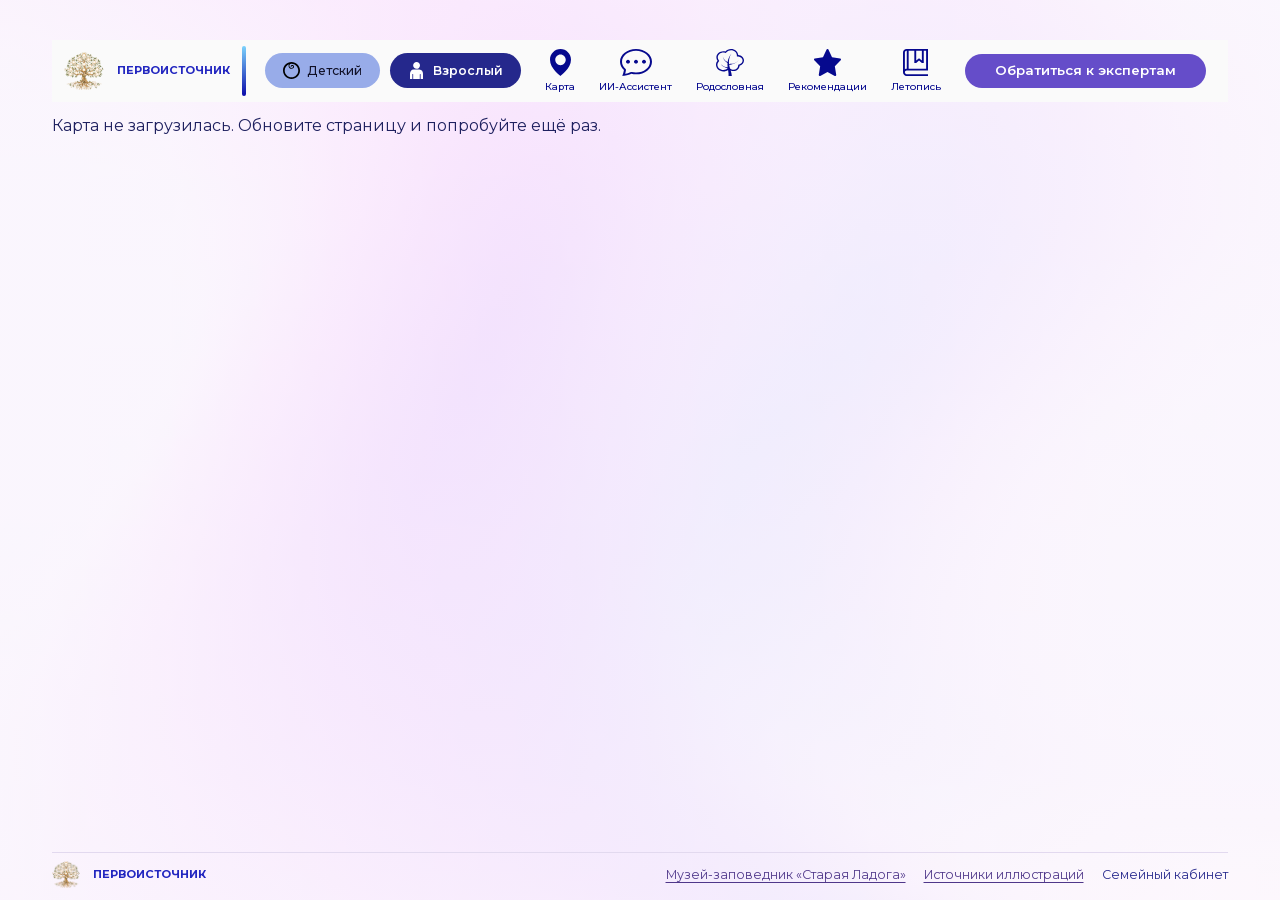
==== commit f49547bc: "Publish the Figma atlas redesign" ====
--- a/mvp/index.html
+++ b/mvp/index.html
@@ -8,30 +8,29 @@
   <meta name="viewport" content="width=device-width, initial-scale=1">
   <meta name="description" content="Интерактивная карта культурных мест Старой Ладоги, семейный проводник и маршруты.">
   <title>Первоисточник — народы России</title>
-  <link rel="icon" href="assets/oak-emblem.svg" type="image/svg+xml">
+  <link rel="icon" href="assets/slide-466/logo.png" type="image/png">
   <link rel="stylesheet" href="style.css">
-  <link rel="stylesheet" href="atlas.css?v=ladoga">
-  <script defer src="atlas.js?v=ladoga"></script>
+  <link rel="stylesheet" href="atlas.css?v=slide-466">
+  <script defer src="atlas.js?v=slide-466"></script>
 </head>
 <body class="atlas-page">
-  <header class="atlas-header">
-    <div class="atlas-shell header-inner">
+  <header class="atlas-header atlas-shell">
+    <div class="header-inner">
       <a class="wordmark" href="./" aria-label="Первоисточник, главная">
-        <img src="assets/oak-emblem.svg" width="44" height="44" alt=""><span>Первоисточник</span>
+        <img src="assets/slide-466/logo.png" width="60" height="57" alt=""><span>Первоисточник</span>
       </a>
       <div class="mode-switch" role="group" aria-label="Возрастной режим">
-        <button type="button" data-mode="child" aria-pressed="false">Детский</button>
-        <button type="button" data-mode="adult" aria-pressed="true">Взрослый</button>
+        <button type="button" data-mode="child" aria-pressed="false"><img src="assets/slide-466/child.svg" alt="">Детский</button>
+        <button type="button" data-mode="adult" aria-pressed="true"><img src="assets/slide-466/adult.svg" alt="">Взрослый</button>
       </div>
       <nav aria-label="Основная навигация" class="atlas-nav">
-        <a href="#map" aria-current="page"><svg class="nav-icon" aria-hidden="true" focusable="false"><use href="assets/atlas-icons.svg#map"/></svg>Карта</a>
-        <button type="button" id="nav-guide"><svg class="nav-icon" aria-hidden="true" focusable="false"><use href="assets/atlas-icons.svg#guide"/></svg>Проводник</button>
-        <button type="button" id="nav-experts" aria-haspopup="dialog"><svg class="nav-icon" aria-hidden="true" focusable="false"><use href="assets/atlas-icons.svg#experts"/></svg>Чат с экспертами</button>
-        <button type="button" id="nav-roots"><svg class="nav-icon" aria-hidden="true" focusable="false"><use href="assets/atlas-icons.svg#roots"/></svg>Родословная</button>
-        <button type="button" id="nav-route"><svg class="nav-icon" aria-hidden="true" focusable="false"><use href="assets/atlas-icons.svg#star"/></svg>Маршруты</button>
-        <button type="button" id="nav-chronicle"><svg class="nav-icon" aria-hidden="true" focusable="false"><use href="assets/atlas-icons.svg#book"/></svg>Летопись</button>
+        <a href="#map" aria-current="page"><img src="assets/slide-466/pin.svg" width="32" height="40" alt="">Карта</a>
+        <button type="button" id="nav-guide" aria-controls="guide-panel" aria-expanded="true"><img src="assets/slide-466/chat.svg" width="48" height="41" alt="">ИИ-Ассистент</button>
+        <button type="button" id="nav-roots" aria-haspopup="dialog"><img src="assets/slide-466/tree.svg" width="43" height="48" alt="">Родословная</button>
+        <button type="button" id="nav-route" aria-haspopup="dialog"><img src="assets/slide-466/star.svg" width="40" height="40" alt="">Рекомендации</button>
+        <button type="button" id="nav-chronicle" aria-haspopup="dialog"><img src="assets/slide-466/chronicle.svg" width="36" height="40" alt="">Летопись</button>
       </nav>
-      <button type="button" id="nav-account" class="account-chip"><svg class="nav-icon" aria-hidden="true" focusable="false"><use href="assets/atlas-icons.svg#profile"/></svg> Профиль</button>
+      <button type="button" class="button experts-trigger" id="nav-experts" aria-haspopup="dialog">Обратиться к экспертам</button>
     </div>
   </header>
 
@@ -43,28 +42,8 @@
         <h2 class="visually-hidden" id="map-title">Интерактивная карта</h2>
         <div class="atlas-map" id="map" aria-label="Иллюстрированная карта России">
           <div class="overview-map" id="overview-map">
-            <svg class="map-filters" width="0" height="0" aria-hidden="true" focusable="false">
-              <defs>
-                <filter id="map-ink" primitiveUnits="objectBoundingBox" color-interpolation-filters="sRGB">
-                  <feColorMatrix type="matrix" values="1 0 0 0 0  0 1 0 0 0  0 0 1 0 0  .16 .17 .67 0 0"/>
-                  <feComponentTransfer result="ink"><feFuncA type="linear" slope="22" intercept="-.24"/></feComponentTransfer>
-                  <!-- The original contains a gray haze between the northern islands. -->
-                  <feColorMatrix in="SourceGraphic" type="matrix" values="0 0 0 0 0  0 0 0 0 0  0 0 0 0 0  -1 0 1 0 0" result="blue"/>
-                  <feColorMatrix in="SourceGraphic" type="matrix" values="0 0 0 0 0  0 0 0 0 0  0 0 0 0 0  1 0 -1 0 0" result="gold"/>
-                  <feComposite in="blue" in2="gold" operator="lighter"/>
-                  <feComponentTransfer result="colorKey"><feFuncA type="linear" slope="18" intercept="-.39"/></feComponentTransfer>
-                  <feGaussianBlur stdDeviation=".001 .002" result="colorEdge"/>
-                  <feComposite in="colorKey" in2="colorEdge" operator="over" result="color"/>
-                  <feFlood x=".30" y=".11" width=".28" height=".32" flood-color="white" result="northernArea"/>
-                  <feComposite in="ink" in2="northernArea" operator="in"/>
-                  <feComposite in2="color" operator="in" result="northernInk"/>
-                  <feComposite in="ink" in2="northernArea" operator="out" result="otherInk"/>
-                  <feMerge><feMergeNode in="otherInk"/><feMergeNode in="northernInk"/></feMerge>
-                </filter>
-              </defs>
-            </svg>
             <div class="overview-layer" id="overview-layer">
-              <img src="assets/russia-illustration.jpg" alt="Тёмно-синяя иллюстрация карты России с золотым контуром" width="1774" height="887">
+              <img src="assets/slide-466/map.png" alt="Тёмно-синяя иллюстрация карты России с золотым контуром" width="1024" height="512">
               <div id="russia-markers" aria-label="Подписанные места России"></div>
             </div>
           </div>
@@ -77,78 +56,127 @@
             <button type="button" id="zoom-out" aria-label="Уменьшить карту">−</button>
             <button type="button" id="zoom-reset" aria-label="Сбросить масштаб">⌖</button>
           </div>
-          <button type="button" class="map-scope" id="map-scope">Точки Старой Ладоги</button>
+          <button type="button" class="map-scope" id="map-scope" aria-controls="overview-map local-map">Точки Старой Ладоги</button>
         </div>
         <p id="map-note" class="map-note" role="status" hidden></p>
         <div id="place-list" class="place-list" aria-label="Места в Старой Ладоге" hidden></div>
         <p id="map-credit" class="visually-hidden">Схема Старой Ладоги показывает примерное расположение мест. Общая карта — иллюстрация проекта.</p>
       </section>
+
       <aside class="place-panel" aria-labelledby="place-title" id="place-panel">
-        <button type="button" class="back-link" id="back-map">‹ К карте России</button>
+        <button type="button" class="back-link" id="back-map" hidden>‹ К карте России</button>
         <div class="place-lead">
-        <figure class="place-photo" id="place-photo">
-          <img id="place-image" src="assets/staraya-ladoga.jpg" width="960" height="480" alt="">
-          <figcaption id="photo-caption" hidden></figcaption>
-        </figure>
-        <div class="place-copy">
-          <p class="place-locality" id="place-locality"></p>
-          <h2 id="place-title" tabindex="-1"></h2>
-          <p class="place-description" id="place-description"></p>
-          <a id="place-source" class="source" target="_blank" rel="noopener noreferrer">Источник</a>
-        </div>
+          <div class="place-copy">
+            <p class="place-locality" id="place-locality"></p>
+            <h2 id="place-title" tabindex="-1"></h2>
+            <p class="place-description" id="place-description"></p>
+            <a id="place-source" class="source" target="_blank" rel="noopener noreferrer">Источник</a>
+          </div>
+          <figure class="place-photo" id="place-photo">
+            <img id="place-image" src="assets/staraya-ladoga.jpg" width="960" height="480" alt="">
+            <figcaption id="photo-caption" hidden></figcaption>
+          </figure>
         </div>
         <div class="place-body">
           <div class="content-types" role="group" aria-label="Виды материалов">
-            <button type="button" data-type="story" aria-pressed="true">Сказки и мифы</button>
-            <button type="button" data-type="film" aria-pressed="false">Фильмы</button>
-            <button type="button" data-type="character" aria-pressed="false">Персонажи</button>
+            <button type="button" data-type="film" aria-pressed="true"><img src="assets/slide-466/film.svg" alt="">Фильмы</button>
+            <button type="button" data-type="story" aria-pressed="false"><img src="assets/slide-466/story.svg" alt="">Сказки и мифы</button>
+            <button type="button" data-type="character" aria-pressed="false"><img src="assets/slide-466/character.svg" alt="">Персонажи</button>
           </div>
           <div id="place-content" class="place-content"></div>
           <div class="place-actions">
-            <button type="button" class="button atlas-outline" id="open-guide">Спросить проводника</button>
+            <button type="button" class="button atlas-outline" id="open-guide">Спросить ассистента</button>
             <button type="button" class="button atlas-primary" id="build-route">Собрать маршрут</button>
           </div>
         </div>
       </aside>
-      <section class="media-board" aria-label="Культурные материалы">
-        <div id="media-cards" class="media-cards"></div>
+
+      <aside id="guide-panel" class="guide-panel" aria-labelledby="guide-title">
+        <div class="dialog-header">
+          <img class="guide-emblem" src="assets/slide-466/sparkles.svg" alt="">
+          <div><h2 id="guide-title">ИИ-ассистент</h2><p class="dialog-kicker" id="guide-place" hidden></p></div>
+          <button type="button" id="minimize-guide" aria-expanded="true" aria-controls="guide-body" aria-label="Свернуть ИИ-ассистент">−</button>
+          <button type="button" id="close-guide" aria-label="Закрыть ИИ-ассистент">×</button>
+        </div>
+        <div id="guide-body">
+          <div class="guide-example" id="guide-example">
+            <div class="message message-question"><p>Расскажи, какие народы жили в Ленинградской области?</p></div>
+            <div class="message message-example-answer"><p>В Ленинградской области издавна живут русские, вепсы, ижоры и водь. С регионом связана история тихвинских карелов и ингерманландских финнов. О быте и традициях этих народов рассказывает <a href="https://ethnomuseum.ru/collections/collection/kollekcii-po-kulture-narodov-cevero-zapada-rossii-i-stran-pribaltiki/" target="_blank" rel="noopener noreferrer">Российский этнографический музей</a>.</p></div>
+          </div>
+          <div class="messages" id="guide-messages" role="log" aria-label="Переписка" aria-live="polite"></div>
+          <div class="prompt-list" id="guide-shortcuts" aria-label="Материалы и маршрут">
+            <button type="button" id="guide-films">Показать фильмы</button>
+            <button type="button" id="guide-stories">Читать сказки</button>
+            <button type="button" id="guide-route">Маршрут по региону</button>
+          </div>
+          <div class="prompt-list" id="guide-prompts" aria-label="Примеры вопросов" hidden></div>
+          <form id="guide-form">
+            <label for="guide-message" class="visually-hidden">Ваш вопрос</label>
+            <div class="form-inline">
+              <img class="input-emblem" src="assets/slide-466/small-sparkles.svg" alt="">
+              <input id="guide-message" name="message" required maxlength="600" placeholder="Спросите о народах или регионе…">
+              <button type="submit" class="button atlas-primary" aria-label="Спросить"><img src="assets/slide-466/send.svg" alt=""></button>
+            </div>
+            <label id="guide-cloud" class="guide-cloud" hidden><input name="allowCloud" type="checkbox">Отправлять вопросы в ЯндексGPT</label>
+            <p id="guide-intro" class="form-hint" hidden>Демонстрационный режим с автоматическим ответом.</p>
+            <p id="guide-status" class="form-hint" role="status" hidden></p>
+            <p id="guide-error" class="form-error" role="alert" hidden></p>
+          </form>
+        </div>
+      </aside>
+
+      <section class="research-demo" aria-label="Демонстрационный пример исследования семьи">
+        <article class="demo-card demo-question">
+          <h2>Запрос пользователя</h2>
+          <div class="demo-question-body">
+            <div class="demo-avatar" aria-hidden="true"><img src="assets/slide-466/avatar.png" alt=""></div>
+            <p>Меня зовут Антон Елисеев, я живу в Питере, мои родители, если что, тоже отсюда, найди культуру моих предков</p>
+          </div>
+        </article>
+        <article class="demo-card demo-analysis">
+          <h2>Обработка запроса ИИ</h2>
+          <div class="demo-analysis-body">
+            <div class="demo-steps">
+              <p>Предполагаю родословную</p>
+              <p>Подбираю регионы и культуры</p>
+              <p>Предполагаемый регион рода<br> <strong>Санкт-Петербург и Ленинградская область</strong></p>
+            </div>
+            <figure class="demo-chart">
+              <div class="demo-pie" role="img" aria-label="Условное распределение из макета. Русские 42%, украинцы 21%, белорусы 17%, езиды 13%, вепсы 7%">
+                <img src="assets/slide-466/pie.png" alt="">
+                <span aria-hidden="true">42%<small>русский</small></span><span aria-hidden="true">21%<small>украинец</small></span><span aria-hidden="true">17%<small>белорус</small></span><span aria-hidden="true">13%<small>езид</small></span><span aria-hidden="true">7%<small>вепс</small></span>
+              </div>
+              <figcaption>Демо · условные данные</figcaption>
+            </figure>
+          </div>
+        </article>
+        <article class="demo-card demo-ancestor">
+          <div class="demo-ancestor-copy">
+            <p class="demo-ancestor-label">Возможно ваш предок <span>· Демо</span></p>
+            <h2>Пётр Елисеев</h2>
+            <p class="demo-ancestor-description">Основатель петербургской купеческой династии Елисеевых. Открыл лавку на Невском проспекте.</p>
+            <a class="button demo-visit" href="https://www.kupetzeliseevs.ru/jekskursija/" target="_blank" rel="noopener noreferrer">Посетить магазин купцов Елисеевых</a>
+          </div>
+          <img class="demo-portrait" src="assets/slide-466/eliseev.png" width="372" height="537" alt="Исторический портрет Петра Елисеева">
+        </article>
       </section>
-      <aside class="atlas-rail" aria-label="Проводник и семейное путешествие">
-  <section id="guide-dialog" class="guide-panel" aria-labelledby="guide-title">
-    <div class="dialog-header">
-      <div><p class="dialog-kicker" id="guide-place"></p><h2 id="guide-title">Проводник</h2></div>
-    </div>
-    <p id="guide-intro">Демонстрационный режим с автоматическим ответом.</p>
-    <div class="prompt-list" id="guide-prompts" aria-label="Примеры вопросов"></div>
-    <div class="messages" id="guide-messages" role="log" aria-label="Переписка" aria-live="polite"></div>
-    <form id="guide-form">
-      <label for="guide-message" class="visually-hidden">Ваш вопрос</label>
-      <div class="form-inline"><input id="guide-message" name="message" required maxlength="600" placeholder="Что можно здесь увидеть?"><button type="submit" class="button atlas-primary" aria-label="Спросить">➤</button></div>
-      <label id="guide-cloud" class="guide-cloud" hidden><input name="allowCloud" type="checkbox">Отправлять вопросы в ЯндексGPT</label>
-      <p id="guide-status" class="form-hint" role="status" hidden></p>
-      <p id="guide-error" class="form-error" role="alert" hidden></p>
-    </form>
-  </section>
-
-        <section class="rail-card" aria-labelledby="quick-route-title">
-          <h2 id="quick-route-title"><svg class="section-icon" aria-hidden="true" focusable="false"><use href="assets/atlas-icons.svg#star"/></svg>Ваш маршрут</h2>
-          <p id="quick-route-summary">Соберите маршрут по выбранному месту и сохраните его в семейном кабинете.</p>
-          <button id="quick-route" type="button" class="button atlas-outline">Собрать маршрут</button>
-        </section>
-        <section class="rail-card genealogy-card" aria-labelledby="genealogy-title">
-          <div><h2 id="genealogy-title"><svg class="section-icon" aria-hidden="true" focusable="false"><use href="assets/atlas-icons.svg#roots"/></svg>Ваша родословная</h2><p>Добавьте место, где жили предки, чтобы найти культурный контекст.</p></div>
-          <button id="quick-family" type="button" class="button atlas-outline">География семьи</button>
-        </section>
-      </aside>
     </div>
   </main>
 
   <footer class="atlas-footer">
     <div class="atlas-shell footer-inner">
-      <a class="wordmark" href="./"><img src="assets/oak-emblem.svg" width="36" height="36" alt=""><span>Первоисточник</span></a>
-      <div class="footer-links"><a href="https://ladogamuseum.com/" target="_blank" rel="noopener noreferrer">Музей-заповедник «Старая Ладога»</a></div>
+      <a class="wordmark" href="./"><img src="assets/slide-466/logo.png" width="28" height="27" alt=""><span>Первоисточник</span></a>
+      <div class="footer-links"><a href="https://ladogamuseum.com/" target="_blank" rel="noopener noreferrer">Музей-заповедник «Старая Ладога»</a><a href="assets/ladoga-credits.md" target="_blank" rel="noopener noreferrer">Источники иллюстраций</a><button type="button" id="nav-account" aria-haspopup="dialog">Семейный кабинет</button></div>
     </div>
   </footer>
+
+  <dialog id="legend-dialog" class="atlas-dialog" aria-labelledby="legend-title">
+    <div class="dialog-header">
+      <h2 id="legend-title">Легенды Старой Ладоги</h2>
+      <form method="dialog"><button class="close-button" aria-label="Закрыть статью">×</button></form>
+    </div>
+    <div id="legend-content" class="place-content"></div>
+  </dialog>
 
   <dialog id="experts-dialog" class="atlas-dialog experts-dialog" aria-labelledby="experts-title">
     <div class="dialog-header">
--- a/mvp/atlas.css
+++ b/mvp/atlas.css
@@ -1,79 +1,195 @@
+@font-face {
+  font-family: Montserrat;
+  src: url('assets/fonts/montserrat-lat.woff2') format('woff2');
+  font-weight: 400 700;
+  font-display: swap;
+}
+@font-face {
+  font-family: Montserrat;
+  src: url('assets/fonts/montserrat-cyr.woff2') format('woff2');
+  font-weight: 400 700;
+  font-display: swap;
+  unicode-range: U+0301, U+0400-045F, U+0490-0491, U+04B0-04B1, U+2116;
+}
+
 .atlas-page {
-  --atlas-navy: #102142;
-  --atlas-navy-raised: #1a3158;
-  --atlas-navy-hover: #284471;
-  --atlas-gold: #d9b36a;
-  --atlas-gold-ink: #86551a;
-  --atlas-ivory: #fff8e8;
-  --atlas-paper: #fcf9ff;
-  background: var(--atlas-paper);
+  --sans: Montserrat, 'Golos', system-ui, sans-serif;
+  --atlas-navy: #25288c;
+  --atlas-navy-raised: #171b7d;
+  --atlas-navy-hover: #171a69;
+  --atlas-gold: #deb16c;
+  --atlas-paper: #fefefe;
+  --atlas-indigo: #6155f5;
+  --atlas-violet: #4f378a;
+  --ink: #1e205f;
+  --secondary: #51486c;
+  --panel: #eee8fb;
+  --line: #e2d9ef;
+  --accent: #3f4ed9;
+  --ui-text: clamp(.77rem, .79vw, .98rem);
+  --panel-radius: clamp(27px, 2.18vw, 42px);
   min-height: 100vh;
+  font-family: var(--sans);
+  color: var(--ink);
+  background: linear-gradient(#fcf9fdd4, #fcf9fdd4), #f7f3fb url('assets/slide-466/background.png') center 44% / 100% auto no-repeat;
   display: flex;
   flex-direction: column;
 }
-.atlas-shell { width: min(100% - 42px, 1440px); margin-inline: auto; }
-.atlas-header { border-bottom: 2px solid var(--atlas-navy); }
-.header-inner { min-height: 71px; display: flex; align-items: center; justify-content: space-between; gap: 22px; padding: 8px 14px; }
-.atlas-page .wordmark { width: max-content; gap: 12px; color: var(--atlas-navy); font-size: clamp(1.35rem, 2.65vw, 2.35rem); }
-.atlas-nav, .header-controls { display: flex; align-items: center; gap: clamp(12px, 2.8vw, 39px); }
-.atlas-nav a, .atlas-nav button, #nav-account { border: 0; padding: 7px 0; background: none; color: var(--ink); text-decoration: none; font-weight: 500; white-space: nowrap; }
+.atlas-shell { width: min(91.8%, 1762px); margin-inline: auto; }
+.atlas-page main { flex: 1; }
+.atlas-header { margin-top: clamp(15px, 3.1vw, 60px); background: #fafafa; }
+.header-inner { display: flex; min-height: clamp(62px, 4.32vw, 83px); align-items: center; gap: clamp(8px, 1.45vw, 28px); padding: 5px clamp(12px, 1.65vw, 32px) 5px clamp(10px, .92vw, 18px); }
+.atlas-page .wordmark { display: inline-flex; align-items: center; gap: clamp(9px, 1vw, 20px); color: #2327c0; font: 700 clamp(.7rem, .85vw, 1rem)/1.2 var(--sans); letter-spacing: 0; text-transform: uppercase; }
+.atlas-header .wordmark { min-height: clamp(45px, 3.93vw, 75px); padding-right: clamp(10px, 1.25vw, 24px); position: relative; flex: none; }
+.atlas-header .wordmark::after { content: ''; width: 4px; border-radius: 4px; position: absolute; right: 0; inset-block: 0; background: linear-gradient(#7bd2fc, #0b0caa); }
+.atlas-header .wordmark img { width: clamp(34px, 3.13vw, 60px); height: auto; }
+.mode-switch { display: flex; width: max-content; gap: clamp(5px, .78vw, 15px); }
+.mode-switch button { border: 0; border-radius: 30px; background: #98ace9; color: #111128; padding: 5px clamp(10px, 1.4vw, 27px); min-height: clamp(35px, 2.35vw, 45px); font-weight: 500; white-space: nowrap; }
+.mode-switch button[aria-pressed='true'] { background: var(--atlas-navy); color: #fff; font-weight: 600; }
+.header-inner .mode-switch button { display: flex; gap: clamp(5px, .62vw, 12px); justify-content: center; align-items: center; font-size: clamp(.76rem, .96vw, 1.15rem); }
+.header-inner .mode-switch img { width: clamp(17px, 1.29vw, 25px); height: clamp(17px, 1.29vw, 25px); object-fit: contain; filter: brightness(0); }
+.header-inner .mode-switch button[aria-pressed='true'] img { filter: brightness(0) invert(1); }
+.atlas-nav { display: flex; justify-content: space-around; flex: 1; align-items: center; gap: clamp(7px, .95vw, 18px); }
+.atlas-nav a, .atlas-nav button { display: grid; justify-items: center; align-items: center; gap: 4px; padding: 0; border: 0; background: none; color: #06098e; font-size: clamp(.62rem, .74vw, .89rem); font-weight: 500; text-decoration: none; white-space: nowrap; }
+.atlas-nav img { display: block; width: auto; height: clamp(23px, 2.1vw, 41px); max-width: 100%; object-fit: contain; }
 .atlas-nav a:hover, .atlas-nav button:hover, #nav-account:hover { text-decoration: underline; text-underline-offset: 4px; }
-.mode-switch { display: flex; width: max-content; border: 1px solid var(--atlas-navy); border-radius: 10px; overflow: hidden; }
-.mode-switch button { padding: 8px clamp(9px, 1.65vw, 22px); min-height: 40px; border: 0; background: transparent; color: var(--atlas-navy); font-weight: 500; white-space: nowrap; }
-.mode-switch button[aria-pressed='true'] { background: var(--atlas-navy); color: #fff9ed; }
-.mode-switch button:focus-visible { outline-offset: -3px; }
-.atlas-page main { flex: 1; }
-.intro { padding: 27px 14px 26px; }
-.intro h1 { color: #10291f; font-size: clamp(2.8rem, 5.1vw, 4.7rem); line-height: 1.08; letter-spacing: -.052em; }
-.intro p { margin-top: 10px; font-size: clamp(1rem, 1.62vw, 1.35rem); line-height: 1.42; }
-.loading { margin: 0 14px 25px; }
-.atlas-grid { display: grid; grid-template-columns: minmax(0, 2.24fr) minmax(320px, 1fr); gap: 18px; align-items: start; padding-bottom: 24px; }
-.atlas-map { position: relative; width: 100%; aspect-ratio: 3 / 2; border-radius: 14px; overflow: hidden; isolation: isolate; background: #e0e2c8; }
-.map-background { display: block; width: 100%; height: 100%; }
-.map-markers { position: absolute; inset: 0; }
-.map-marker { display: flex; align-items: center; position: absolute; z-index: 1; width: max-content; transform: translate(-12px, -54%); background: transparent; color: var(--ink); border: 0; padding: 5px 2px; text-align: left; }
+.experts-trigger { flex: none; width: clamp(157px, 18.85vw, 362px); min-height: clamp(34px, 2.14vw, 41px); padding: 4px 10px; border-radius: 30px; color: #fff; background: #654dc9; font-size: clamp(.76rem, 1.04vw, 1.25rem); font-weight: 600; }
+.experts-trigger:hover, .demo-visit:hover { background: #4f3cad; }
+.loading { margin: 12px 0 25px; }
+
+.atlas-grid { display: grid; grid-template-columns: minmax(0, 20.9fr) minmax(0, 55.1fr) minmax(0, 20.2fr); align-items: start; column-gap: 1.7%; row-gap: clamp(20px, 1.9vw, 36px); padding: 6px 0 0; }
+.atlas-map-area { grid-area: 1 / 2; min-width: 0; }
+.atlas-map { position: relative; width: 100%; aspect-ratio: 2; isolation: isolate; }
+.overview-map, .local-map { display: grid; place-items: center; position: absolute; inset: 0; overflow: hidden; }
+.overview-layer { width: 100%; aspect-ratio: 2; position: relative; transform-origin: 27% 56%; transition: scale .18s ease-out; }
+.overview-layer img, .map-background { display: block; width: 100%; height: 100%; }
+#russia-markers, .map-markers { position: absolute; inset: 0; }
+.russia-marker { position: absolute; width: clamp(20px, 2vw, 34px); aspect-ratio: 1; transform: translate(-50%, -50%); border-radius: 50%; border: 1px solid transparent; background: transparent; }
+.russia-marker:hover, .russia-marker:focus-visible { z-index: 1; border-color: #ffe7a1; background: #f7cc7530; box-shadow: 0 0 9px #ffcf7ea0; }
+.atlas-map.shows-local { aspect-ratio: 3 / 2; overflow: hidden; border-radius: var(--panel-radius); background: #e0e2c8; }
+.local-map { transform-origin: 35% 48%; transition: scale .18s ease-out; }
+.map-marker { display: flex; align-items: center; position: absolute; z-index: 1; width: max-content; transform: translate(-12px, -54%); border: 0; padding: 5px 2px; background: transparent; color: var(--ink); text-align: left; }
 .map-marker.is-selected { z-index: 3; }
-.marker-pin { display: grid; place-items: center; width: 20px; height: 20px; flex: 0 0 auto; border-radius: 50%; border: 3px solid #fffbf3; background: var(--atlas-gold-ink); box-shadow: 0 2px 5px #493e3255; }
+.marker-pin { display: grid; place-items: center; width: 21px; height: 21px; flex: none; border-radius: 50%; border: 3px solid #fffbf3; background: #885a25; box-shadow: 0 2px 5px #493e3255; }
 .is-selected .marker-pin { background: var(--atlas-navy); outline: 2px solid var(--atlas-navy); }
 .is-selected .marker-pin::after { content: ''; width: 5px; height: 5px; border-radius: 50%; background: #fff; }
-.marker-label { margin: -20px 0 0 2px; padding: 4px 9px; border-radius: 20px; font-weight: 600; font-size: clamp(.74rem, 1.4vw, 1.08rem); background: #f9f2de; box-shadow: 0 2px 6px #473f3133; }
-.marker-sviyazhsk { flex-direction: row-reverse; transform: translate(calc(-100% + 12px), -45%); }
-.marker-sviyazhsk .marker-label { margin: 17px 3px 0 0; }
-.marker-chistopol .marker-label { margin-top: 24px; }
-.map-marker:hover .marker-label, .map-marker:focus-visible .marker-label { background: #fffdfa; }
-.map-credit { margin: 9px 0 0; color: var(--secondary); font-size: .84rem; }
-.map-credit a, .source { text-decoration-color: #8b7667; text-underline-offset: 3px; }
+.marker-label { margin: -20px 0 0 3px; padding: 4px 9px; border-radius: 20px; font-weight: 600; font-size: clamp(.74rem, 1.15vw, 1.03rem); background: #f9f2de; box-shadow: 0 2px 6px #473f3133; }
+.marker-ladoga-monastery .marker-label { margin-top: 18px; }
+.map-marker:hover .marker-label, .map-marker:focus-visible .marker-label { background: #fff; }
+.map-controls { position: absolute; z-index: 5; display: grid; gap: 4px; right: 12px; bottom: 12px; }
+.map-controls button, .map-scope { border-radius: 30px; border: 1px solid var(--atlas-gold); background: var(--atlas-navy); color: #fff; box-shadow: 0 2px 7px #4b2b7126; }
+.map-controls button { width: 34px; height: 34px; font-size: 1.1rem; }
+.map-controls button:disabled { opacity: .5; cursor: default; }
+.map-scope { position: absolute; z-index: 5; bottom: 12px; left: 12px; padding: 7px 11px; font-size: .78rem; }
+@media (hover: hover) and (min-width: 561px) {
+  .atlas-map:not(.shows-local, :hover, :focus-within) :is(.map-controls, .map-scope) { opacity: 0; }
+}
+.map-note { margin: 5px 0 0; background: #f9f4fe; padding: 6px 10px; border-radius: 10px; font-size: var(--ui-text); }
 .place-list { display: none; }
-.place-panel { border-radius: 14px; border: 1px solid #cfc5b4; background: var(--atlas-paper); overflow: hidden; box-shadow: 0 2px 2px #51453712; }
-.place-photo { position: relative; aspect-ratio: 1.85; background: #dfd6c0; }
-.place-photo img { display: block; width: 100%; height: 100%; object-fit: cover; object-position: 50% 51%; }
-.place-photo figcaption { position: absolute; bottom: 6px; right: 7px; max-width: 93%; padding: 2px 6px; border-radius: 4px; background: #f8f2e4ed; color: var(--ink); font-size: .69rem; margin: 0; }
-.place-body { padding: clamp(15px, 1.55vw, 22px); }
-.place-locality { color: var(--atlas-navy-raised); font-weight: 600; font-size: .92rem; }
-.place-body h2 { color: #10291f; font-size: clamp(1.95rem, 3.05vw, 3rem); line-height: 1.05; margin: 3px 0 9px; }
-.place-body h2:focus { outline: 0; }
-.place-description { font-size: .96rem; line-height: 1.49; }
-.source { display: inline-block; color: var(--atlas-navy-raised); font-size: .875rem; }
-#place-source { margin-top: 6px; }
-.content-types { display: flex; border-bottom: 1px solid #bcb4a5; margin: 12px 0 0; }
-.content-types button { flex: 1; min-width: 0; padding: 11px 2px 8px; border: 0; border-bottom: 3px solid transparent; background: transparent; color: var(--ink); font-weight: 500; text-align: center; }
-.content-types button[aria-pressed='true'] { color: var(--atlas-navy-raised); border-color: var(--atlas-navy-raised); }
-.place-content { padding: 9px 0 4px; min-height: 77px; }
-.place-content details { border-bottom: 1px solid #d8ccba; padding: 4px 1px 7px; }
+
+.place-panel, .guide-panel, .demo-card { background: var(--atlas-paper); border-radius: var(--panel-radius); min-width: 0; }
+.place-panel { grid-area: 1 / 1; margin-top: clamp(14px, 2.34vw, 45px); padding: clamp(13px, 1.2vw, 23px) clamp(11px, 1.03vw, 20px) clamp(17px, 1.6vw, 31px); font-size: var(--ui-text); }
+.place-lead { display: grid; grid-template-columns: minmax(0, 1.68fr) minmax(0, 1fr); align-items: start; gap: clamp(5px, .58vw, 11px); padding-inline: clamp(1px, .4vw, 8px); }
+.place-lead:has(.place-photo[hidden]) { grid-template-columns: 1fr; }
+.place-copy h2 { margin: 3px 0 clamp(5px, .6vw, 11px); font: 600 clamp(.93rem, 1.17vw, 1.41rem)/1.17 var(--sans); letter-spacing: 0; color: #11148a; overflow-wrap: anywhere; }
+.place-copy h2:focus { outline: 0; }
+.place-locality { color: var(--atlas-violet); font-weight: 600; }
+.place-description { color: #191724; line-height: 1.3; }
+.place-photo { position: relative; overflow: hidden; aspect-ratio: 1.02; border-radius: clamp(10px, 1vw, 20px); }
+.place-photo img { display: block; width: 100%; height: 100%; object-fit: cover; }
+.place-photo figcaption { position: absolute; bottom: 4px; right: 4px; max-width: 95%; padding: 2px 4px; border-radius: 3px; background: #fffffff0; font-size: .62rem; }
+.source { color: var(--atlas-navy-raised); text-underline-offset: 3px; }
+#place-source { display: inline-block; margin-top: 5px; font-size: .8em; }
+.back-link, .feature-films, #nav-account { border: 0; background: none; padding: 0; color: var(--atlas-navy); text-align: left; }
+.back-link { margin-bottom: 8px; font-weight: 600; }
+.content-types { display: flex; align-items: stretch; gap: clamp(3px, .29vw, 6px); margin: clamp(9px, .66vw, 13px) 0 0; }
+.content-types button { min-width: 0; flex: 1 1 auto; display: inline-flex; align-items: center; justify-content: center; gap: 3px; padding: 3px 5px; min-height: clamp(27px, 1.67vw, 32px); border: 1px solid #25288c; border-radius: 24px; background: #fff; color: #25288c; font-size: clamp(.57rem, .67vw, .79rem); font-weight: 500; line-height: 1.05; }
+.content-types button img { width: clamp(10px, 1.05vw, 21px); max-height: 18px; object-fit: contain; flex: none; }
+.content-types button[aria-pressed='true'] { background: #25288c; color: #fff; }
+.content-types button[aria-pressed='true'] img { filter: brightness(0) invert(1); }
+.place-content { margin-top: 8px; }
+.place-content details { padding: 7px 1px; border-bottom: 1px solid var(--line); }
 .place-content details:last-child { border: 0; }
-.place-content summary { cursor: pointer; font-weight: 500; line-height: 1.35; }
-.place-content details p { font-size: .92rem; margin-top: 5px; }
-.content-empty { color: var(--secondary); font-size: .91rem; padding-top: 5px; }
-.place-actions { display: grid; gap: 9px; margin-top: 10px; }
+.place-content summary { cursor: pointer; font-weight: 600; line-height: 1.28; }
+.place-content details p { margin: 4px 0; line-height: 1.4; }
+.content-kind, .content-empty { color: var(--secondary); }
+.place-actions { display: grid; grid-template-columns: 1fr 1fr; gap: 5px; margin-top: 9px; }
+.place-actions .button { min-height: 36px; padding: 4px; font-size: .72rem; }
+.place-feature { display: grid; grid-template-columns: minmax(0, 1.18fr) minmax(0, .96fr); gap: clamp(5px, .6vw, 12px); align-items: center; padding-inline: 3px; }
+.place-feature > img { width: 100%; aspect-ratio: 16 / 9; object-fit: cover; border-radius: clamp(9px, 1.1vw, 21px); }
+.feature-title { color: #11148a; font-weight: 500; }
+.feature-title :is(h3, p) { font: inherit; line-height: 1.3; }
+.feature-films { color: #191724; line-height: 1.27; text-decoration: underline; text-underline-offset: 2px; }
+.feature-read { min-height: clamp(30px, 2.13vw, 41px); border-color: #11148a; border-radius: 30px; color: #11148a; background: white; padding: 4px 8px; }
+.feature-read:hover { background: #eee8fb; }
+
+.guide-panel { grid-area: 1 / 3; align-self: start; margin-top: clamp(10px, 1.53vw, 29px); padding: clamp(8px, .63vw, 12px); color: #161525; font-size: clamp(.69rem, .77vw, .93rem); }
+.guide-panel .dialog-header { align-items: center; gap: 4px; margin: 0 clamp(1px, .27vw, 5px) 4px; }
+.guide-emblem { width: clamp(23px, 2.02vw, 39px); height: clamp(27px, 2.44vw, 47px); object-fit: contain; flex: none; }
+.guide-panel .dialog-header > div { flex: 1; min-width: 0; }
+.guide-panel .dialog-header h2 { font: 500 clamp(.98rem, 1.23vw, 1.48rem)/1.15 var(--sans); letter-spacing: 0; color: #3f4ed9; }
+.guide-panel .dialog-kicker { font-size: .78em; line-height: 1.3; }
+.guide-panel .dialog-header button { display: grid; place-content: center; flex: none; width: 23px; height: 25px; border: 0; background: none; color: #201838; padding: 0; font-size: 1.16rem; font-weight: 400; }
+.guide-example { display: grid; gap: clamp(7px, .9vw, 17px); }
+.guide-panel .message, .guide-panel .message-question { padding: clamp(7px, .7vw, 13px) clamp(8px, .9vw, 17px); border: 0; border-radius: clamp(15px, 1.45vw, 28px); background: #f0f0f0; font-size: inherit; }
+.guide-panel .message p { line-height: 1.23; }
+.guide-panel .message-question { background: #d9d1fd; margin-left: 19%; margin-right: 0; }
+.guide-panel .message-example-answer { margin-inline: 10% 5%; position: relative; overflow: visible; }
+.message-example-answer::before { content: ''; position: absolute; width: clamp(23px, 1.92vw, 37px); aspect-ratio: 1; right: calc(100% + 3px); top: 5px; background: url('assets/slide-466/assistant.svg') center / contain no-repeat; }
+.message-example-answer a { text-underline-offset: 2px; }
+.guide-panel .prompt-list { margin: 6px 0 10px 10%; gap: 5px; }
+.guide-panel .prompt-list button { padding: 3px 8px; min-height: 22px; font-size: .92em; border: 0; border-radius: 22px; background: #d7f0ff; box-shadow: 0 3px 3px #0003; color: #161525; }
+.guide-panel .prompt-list button:hover { background: #bbe4fa; }
+.guide-panel .messages:not(:empty) { max-height: 235px; margin-bottom: 0; }
+.guide-panel .form-inline { align-items: center; padding: 2px; gap: 2px; border-radius: 30px; border: 1px solid #f0e7f5; background: #fdfafd; }
+.input-emblem { width: clamp(22px, 1.78vw, 34px); height: clamp(22px, 1.78vw, 34px); padding: 3px; border-radius: 50%; background: #fff; box-shadow: 0 1px 4px #4f378a24; }
+.guide-panel .form-inline input { min-width: 0; width: 100%; border: 0; background: transparent; padding: 4px 2px; font-size: .82em; color: var(--ink); }
+.guide-panel .form-inline button { padding: 6px; flex: none; border: 0; border-radius: 50%; width: clamp(27px, 1.78vw, 34px); min-height: 0; aspect-ratio: 1; background: #282fb9; }
+.guide-panel .form-inline button img { display: block; width: 100%; height: auto; }
+.guide-cloud { display: flex; align-items: flex-start; gap: 5px; margin-top: 7px; color: var(--secondary); font-size: .87em; }
+.guide-cloud input { accent-color: var(--atlas-navy); margin: 0; }
+.guide-panel .form-hint, .guide-panel .form-error { font-size: .83em; line-height: 1.3; }
+.guide-sources { display: flex; flex-wrap: wrap; gap: 4px 10px; margin-top: 5px; }
+
+.research-demo { grid-column: 1 / -1; display: grid; grid-template-columns: minmax(0, 31fr) minmax(0, 36fr) minmax(0, 31fr); gap: clamp(10px, 1.02vw, 20px); }
+.demo-card { min-height: clamp(216px, 17.6vw, 338px); padding: clamp(15px, 1.45vw, 28px); }
+.demo-card h2 { font: 700 clamp(1rem, 1.65vw, 2rem)/1.1 var(--sans); letter-spacing: 0; color: var(--atlas-violet); }
+.demo-question h2, .demo-analysis h2 { text-align: center; text-transform: uppercase; }
+.demo-question-body { display: grid; grid-template-columns: minmax(0, 1fr) minmax(0, 4.9fr); align-items: start; gap: 5px; margin-top: clamp(10px, 1.2vw, 23px); }
+.demo-question-body p { padding-top: .5em; font-size: clamp(.9rem, 1.45vw, 1.76rem); font-weight: 700; text-align: center; line-height: 1.22; }
+.demo-avatar { position: relative; aspect-ratio: 105 / 177; overflow: hidden; }
+.demo-avatar img { width: 408.24%; height: 242.53%; left: -20%; top: -89.48%; position: absolute; }
+.demo-analysis-body { display: grid; grid-template-columns: minmax(0, 1.18fr) minmax(0, .86fr); align-items: center; gap: 6px; margin-top: clamp(11px, 1.01vw, 19px); }
+.demo-steps { display: grid; align-content: start; gap: clamp(10px, 1.35vw, 26px); font-size: var(--ui-text); font-weight: 600; }
+.demo-steps p { line-height: 1.2; }
+.demo-steps strong { display: inline-block; max-width: 16ch; }
+.demo-chart { margin: 0; text-align: center; }
+.demo-chart figcaption { margin: 4px 0 0; font-size: clamp(.61rem, .63vw, .75rem); color: var(--secondary); }
+.demo-pie { aspect-ratio: 1; position: relative; overflow: hidden; }
+.demo-pie img { position: absolute; width: 177.2%; height: 118.3%; left: -38.6%; top: -9.2%; }
+.demo-pie span { display: grid; position: absolute; left: var(--x); top: var(--y); transform: translate(-50%, -50%); font-size: clamp(.66rem, .81vw, 1rem); color: #070524; line-height: 1; }
+.demo-pie small { font-size: .69em; }
+.demo-pie span:nth-of-type(1) { --x: 75%; --y: 34%; color: #fff; }
+.demo-pie span:nth-of-type(2) { --x: 62%; --y: 79%; }
+.demo-pie span:nth-of-type(3) { --x: 25%; --y: 67%; }
+.demo-pie span:nth-of-type(4) { --x: 20%; --y: 37%; }
+.demo-pie span:nth-of-type(5) { --x: 40%; --y: 18%; }
+.demo-ancestor { display: grid; grid-template-columns: minmax(0, 1.85fr) minmax(0, 1fr); gap: clamp(7px, 1vw, 19px); align-items: center; text-align: center; }
+.demo-ancestor-label { color: #664c9e; font-size: clamp(.65rem, .93vw, 1.12rem); font-weight: 700; line-height: 1.2; text-transform: uppercase; }
+.demo-ancestor-label span { white-space: nowrap; font-size: .72em; }
+.demo-ancestor h2 { margin: 4px 0 clamp(8px, .87vw, 17px); }
+.demo-ancestor-description { font-size: clamp(.71rem, .99vw, 1.19rem); line-height: 1.24; color: #5540cf; }
+.demo-portrait { display: block; width: 100%; height: auto; }
+.demo-visit { width: 100%; min-height: clamp(35px, 3.65vw, 70px); margin-top: clamp(9px, 1.4vw, 27px); padding: 5px 8px; border-radius: 29px; background: var(--atlas-indigo); color: #fff; font-size: clamp(.71rem, .97vw, 1.17rem); font-weight: 600; }
+
+.atlas-primary { color: #fff; background: var(--atlas-navy); }
+.atlas-primary:hover { background: var(--atlas-navy-hover); }
 .atlas-outline { color: var(--atlas-navy); border-color: var(--atlas-navy); background: transparent; }
-.atlas-outline:hover { background: #e5eadd; }
-.atlas-primary { color: #fff8ee; background: var(--atlas-navy-raised); }
-.atlas-primary:hover { background: var(--atlas-navy-hover); }
-.control-icon { display: inline-block; margin-right: 8px; font-size: 1.25rem; line-height: 1; }
-.atlas-footer { margin-top: 0; padding: 0; border: 0; background: var(--atlas-navy); color: #fff8eb; }
-.footer-inner { min-height: 78px; display: flex; justify-content: space-between; align-items: center; gap: 8px 16px; padding: 12px 14px; }
-.atlas-footer .wordmark { color: inherit; font-size: 1.75rem; }
-.footer-links { display: flex; flex-wrap: wrap; gap: 10px 22px; }
+.atlas-outline:hover { background: #f0eafe; }
+.button:disabled { cursor: default; opacity: .55; }
+.atlas-footer { margin-top: clamp(14px, 2.1vw, 40px); padding: 0; border: 0; color: #4f378a; }
+.footer-inner { min-height: 46px; display: flex; justify-content: space-between; align-items: center; gap: 8px 16px; padding: 8px 0 12px; border-top: 1px solid var(--line); }
+.footer-links { display: flex; flex-wrap: wrap; align-items: center; gap: 8px 18px; font-size: .78rem; }
 .footer-links a { text-underline-offset: 3px; }
 .atlas-dialog { width: min(94%, 660px); max-height: min(88vh, 820px); border: 1px solid #c8bda9; border-radius: 17px; padding: clamp(18px, 3.5vw, 32px); background: var(--atlas-paper); color: var(--ink); box-shadow: 0 15px 55px #142b2462; }
 .atlas-dialog::backdrop { background: #1929239e; }
@@ -114,231 +230,84 @@
 .saved-entry summary { cursor: pointer; font-weight: 500; }
 #chronicle-notes { margin-bottom: 15px; }
 #chronicle-notes article { margin: 12px 0; break-inside: avoid; }
-@media (max-width: 1030px) {
-  .header-inner { gap: 10px; }
-  .atlas-nav, .header-controls { gap: 13px; }
-  .atlas-grid { grid-template-columns: minmax(0, 1.65fr) minmax(310px, 1fr); }
-}
-@media (max-width: 800px) {
-  .atlas-shell { width: calc(100% - 26px); }
-  .header-inner { flex-wrap: wrap; padding: 8px 0; row-gap: 6px; }
-  .atlas-page .wordmark { gap: 7px; }
-  .atlas-page .wordmark img { width: 34px; height: 34px; }
-  .atlas-nav { order: 2; }
-  .intro { padding: 20px 0 17px; }
-  .atlas-grid { grid-template-columns: 1fr; gap: 13px; }
-  .atlas-map { max-height: none; }
-  .place-panel { max-width: 100%; }
-  .place-photo { aspect-ratio: 2.1; }
-  .footer-inner { padding: 10px 0; }
-}
-@media (max-width: 515px) {
-  .header-inner { gap: 8px; }
-  .header-controls { display: contents; }
-  #nav-account { margin-left: auto; font-size: .82rem; }
-  .mode-switch { order: 2; }
-  .atlas-nav { margin-right: auto; font-size: .85rem; }
-  .mode-switch button { min-height: 34px; font-size: .81rem; }
-  .intro h1 { font-size: clamp(2.25rem, 10.3vw, 3.2rem); }
-  .intro p { font-size: 1rem; }
-  .map-marker { transform: translate(-9px, -60%); padding: 5px 0; }
-  .marker-sviyazhsk { transform: translate(calc(-100% + 9px), -34%); }
-  .marker-pin { width: 16px; height: 16px; border-width: 2px; }
-  .marker-label { font-size: .69rem; padding: 3px 4px; margin-top: -14px; }
-  .marker-sviyazhsk .marker-label { margin-top: 14px; }
-  .marker-chistopol .marker-label { margin-top: 13px; }
-  .place-list { display: flex; flex-wrap: wrap; gap: 5px; margin: 8px 0; }
-  .place-list button { min-height: 34px; padding: 4px 8px; border: 1px solid #a39986; border-radius: 6px; background: transparent; color: var(--atlas-navy); font-size: .83rem; }
-  .place-list button[aria-pressed='true'] { background: var(--atlas-navy); color: #fff9ee; }
-  .footer-inner { align-items: flex-start; flex-direction: column; }
-  .route-form { grid-template-columns: 1fr 1fr; }
-  .route-form button { grid-column: 1 / -1; }
-}
-@media print {
-  .atlas-page > :not(#chronicle-dialog) { display: none !important; }
-  #chronicle-dialog { display: block; position: static; width: 100%; max-width: none; max-height: none; margin: 0; padding: 0; border: 0; box-shadow: none; background: white; color: #111; }
-  #chronicle-dialog::backdrop, #chronicle-dialog button { display: none; }
-}
-
-/* Shared visual language for the atlas and its interactive panels. */
-.atlas-page {
-  --ink: #201937;
-  --secondary: #665879;
-  --panel: #efe7fa;
-  --line: #dfd3ee;
-  --field-line: #9f89b7;
-  --accent: var(--atlas-gold-ink);
-  background: radial-gradient(ellipse at 14% 80%, #d6c2f6 0%, transparent 42%), #ebe1fa;
-  color: var(--ink);
-}
-.atlas-shell { width: min(100% - 46px, 1624px); }
-.atlas-header { border-bottom: 1px solid #e5dbf0; background: #faf5fe; }
-.header-inner { min-height: 74px; padding-inline: 0; gap: clamp(12px, 2.5vw, 37px); }
-.atlas-page .wordmark { gap: 9px; letter-spacing: -.055em; font: 700 clamp(1.06rem, 1.7vw, 1.64rem)/1.08 var(--sans); color: var(--atlas-navy); }
-.atlas-nav { flex: 1; justify-content: center; gap: clamp(13px, 3vw, 47px); }
-.atlas-nav a, .atlas-nav button { position: relative; display: grid; justify-items: center; gap: 3px; font-size: .9rem; color: var(--secondary); }
-.atlas-nav [aria-current] { color: var(--atlas-navy); font-weight: 700; }
-.atlas-nav [aria-current]::after { content: ''; position: absolute; bottom: -9px; width: 100%; height: 3px; border-radius: 4px; background: var(--atlas-gold-ink); }
-.nav-icon, .section-icon { width: 21px; height: 21px; display: block; flex: none; color: var(--atlas-gold-ink); fill: none; stroke: currentColor; stroke-width: 1.65; stroke-linecap: round; stroke-linejoin: round; }
-.section-icon { display: inline-block; width: 18px; height: 18px; margin-right: 6px; vertical-align: -.2em; }
-.atlas-page .mode-switch { padding: 4px; gap: 3px; border: 1px solid #eee4f7; border-radius: 30px; background: #f3ebfb; box-shadow: 0 2px 8px #8764ae1c; }
-.atlas-page .mode-switch button { border-radius: 26px; background: #fdf9ff; color: var(--atlas-navy); font-size: .87rem; min-height: 35px; }
-.atlas-page .mode-switch button[aria-pressed='true'] { color: var(--atlas-ivory); background: var(--atlas-navy); box-shadow: inset 0 0 0 1px #d9b36a88; }
-#nav-account { color: var(--ink); font-size: .87rem; }
-.account-chip { display: flex; align-items: center; gap: 5px; }
-.atlas-grid { grid-template-columns: minmax(255px, .96fr) minmax(0, 1.95fr) minmax(245px, .85fr); gap: 12px; padding: 12px 0 22px; align-items: start; }
-.atlas-map-area { grid-column: 2; grid-row: 1; min-width: 0; }
-.atlas-rail { grid-column: 3; grid-row: 1 / span 2; display: grid; gap: 10px; align-self: start; min-width: 0; }
-.place-panel { grid-column: 1; grid-row: 1; align-self: stretch; }
-.media-board { grid-column: 1 / span 2; grid-row: 2; min-width: 0; }
-.atlas-map { aspect-ratio: auto; height: clamp(380px, 33vw, 530px); isolation: isolate; border-radius: 21px; background: #000; border: 1px solid #9f83c94a; box-shadow: 0 8px 20px #32214d21; }
-.overview-map, .local-map { position: absolute; inset: 0; display: grid; place-items: center; overflow: hidden; }
-.overview-layer { position: relative; width: 100%; aspect-ratio: 2; transform-origin: 27% 56%; transition: scale .18s ease-out; }
-.overview-layer img { width: 100%; height: 100%; display: block; }
-#russia-markers { position: absolute; inset: 0; }
-.russia-marker { position: absolute; width: clamp(16px, 2vw, 30px); height: clamp(16px, 2vw, 30px); transform: translate(-50%, -50%); border-radius: 50%; border: 1px solid transparent; background: transparent; }
-.russia-marker:hover, .russia-marker:focus-visible, .russia-marker-active { border-color: #f3d88f; background: #f7cc7526; box-shadow: 0 0 12px #ffcf7ea0; }
-.local-map { width: 100%; aspect-ratio: 3 / 2; height: auto; top: 50%; bottom: auto; transform: translateY(-50%); transform-origin: 35% 48%; transition: scale .18s ease-out; }
-.local-map .map-background { width: 100%; height: 100%; }
-.map-controls { position: absolute; z-index: 5; right: 12px; bottom: 12px; display: grid; gap: 5px; }
-.map-controls button { width: 37px; height: 37px; border-radius: 50%; border: 1px solid var(--atlas-gold); background: var(--atlas-navy); color: var(--atlas-gold); font-size: 1.12rem; box-shadow: 0 2px 8px #06031466; }
-.map-controls button:disabled { opacity: .48; cursor: default; }
-.map-scope { position: absolute; z-index: 5; bottom: 12px; left: 12px; padding: 8px 12px; border: 1px solid #a987c2; border-radius: 18px; color: #fff3e1; background: #231935e8; font-size: .83rem; }
-.map-note { margin-top: 7px; padding: 6px 9px; border-radius: 8px; background: #f8f0ff; color: var(--secondary); font-size: .85rem; }
-.place-panel, .media-board, .guide-panel, .rail-card { border: 1px solid #eee2f5; border-radius: 21px; background: #fcf8ff; box-shadow: 0 6px 18px #56318517; }
-.place-panel { padding: clamp(13px, 1.25vw, 21px); }
-.back-link { display: block; border: 0; background: transparent; color: var(--atlas-navy); padding: 0 0 9px; font-size: .88rem; }
-.place-lead { display: grid; grid-template-columns: minmax(0, 1.38fr) minmax(88px, 1fr); gap: 9px; align-items: start; }
-.place-copy { display: contents; }
-.place-photo { grid-column: 2; grid-row: 1 / span 2; border-radius: 12px; overflow: hidden; aspect-ratio: .94; }
-.place-photo figcaption { font-size: .6rem; color: #392958; background: #fcf5ffeb; }
-.place-photo figcaption .source { font-size: inherit; }
-.place-locality { grid-column: 1; grid-row: 1; color: var(--atlas-gold-ink); }
-.place-copy h2 { grid-column: 1; grid-row: 2; color: #211738; font: 700 clamp(1.28rem, 1.8vw, 1.85rem)/1.13 var(--sans); letter-spacing: -.026em; margin: 0; overflow-wrap: anywhere; }
-.place-description { grid-column: 1/-1; font-size: .90rem; line-height: 1.46; }
-#place-source { grid-column: 1/-1; margin-top: 0; font-size: .75rem; }
-.place-body { padding: 0; }
-.content-types { gap: 4px; margin: 13px 0 0; padding-bottom: 7px; border-bottom: 1px solid var(--line); }
-.content-types button { flex: 1 1 auto; min-height: 34px; padding: 6px 5px; border: 0; border-radius: 17px; box-shadow: 0 2px 7px #62408b24; background: #fffaff; color: var(--atlas-navy); font-size: clamp(.68rem, .82vw, .85rem); }
-.content-types button[aria-pressed='true'] { background: var(--atlas-navy); color: var(--atlas-ivory); box-shadow: inset 0 0 0 1px #d9b36a88; }
-.place-content { min-height: 66px; }
-.place-content details { border-color: var(--line); }
-.place-actions { grid-template-columns: 1fr 1fr; align-items: stretch; gap: 6px; }
-.place-actions .button { min-height: 42px; padding: 5px 7px; font-size: .8rem; }
-.atlas-primary, .atlas-outline { color: var(--atlas-ivory); border-color: #c6a15c; }
-.atlas-primary { background: var(--atlas-navy); }
-.atlas-outline { background: var(--atlas-navy-raised); }
-.atlas-primary:hover, .atlas-outline:hover { background: var(--atlas-navy-hover); }
-.button:disabled { opacity: .55; }
-.media-board { padding: 12px 15px; }
-.media-cards { display: grid; grid-template-columns: repeat(3, minmax(0, 1fr)); }
-.media-card { min-width: 0; padding: 6px 14px 9px; display: grid; grid-template-columns: minmax(0, 1fr) minmax(0, 1.1fr); align-content: start; gap: 8px; }
-.media-card + .media-card { border-left: 1px solid #eee4f5; }
-.media-card h2 { grid-column: 1/-1; font: 700 1rem/1.2 var(--sans); color: #2b194b; margin: 0 0 3px; }
-.media-card h3 { font: 650 .95rem/1.28 var(--sans); overflow-wrap: anywhere; }
-.media-card p { color: var(--secondary); font-size: .82rem; margin: 4px 0; }
-.media-card > .content-empty { grid-column: 1/-1; }
-.media-art { min-height: 95px; display: grid; place-content: center; gap: 5px; padding: 7px; text-align: center; border-radius: 11px; background: linear-gradient(140deg, #b8a2ef, #542a9d); color: #fff3ec; }
-.media-story .media-art { background: linear-gradient(135deg, #375c99, #1b284b); }
-.media-character .media-art { background: linear-gradient(135deg, #854684, #4c275e); }
-.media-art span { line-height: 1; font-size: 1.5rem; }
-.media-art strong { font: 400 .91rem/1.15 var(--serif); }
-.media-copy .source { font-weight: 600; font-size: .82rem; }
-.guide-panel, .rail-card { padding: 13px 15px; }
-.guide-panel .dialog-header { margin: 0 0 8px; }
-.guide-panel h2, .rail-card h2 { font: 700 1.02rem/1.25 var(--sans); color: #26183f; margin: 0; }
-.guide-panel h2::before { content: '✦'; color: var(--atlas-gold-ink); margin-right: 7px; }
-.guide-panel .dialog-header > div { display: flex; flex-direction: column-reverse; gap: 4px; }
-.guide-panel .dialog-kicker { margin-left: 22px; font-size: .78rem; }
-#guide-intro { background: #f3edfa; padding: 10px; border-radius: 11px; color: #45375f; font-size: .86rem; }
-.guide-panel .prompt-list { margin: 9px 0; gap: 4px; }
-.guide-panel .prompt-list button { font-size: .76rem; border-radius: 12px; background: var(--atlas-navy-raised); color: var(--atlas-ivory); border-color: #c6a15c; box-shadow: 0 2px 5px #4f237612; }
-.guide-panel .messages:not(:empty) { max-height: 220px; }
-.guide-panel .message { padding: 8px; border-color: var(--atlas-gold); background: #f5edfc; font-size: .88rem; }
-.guide-panel .message-question { background: #e4d8f6; }
-.guide-panel .form-inline { padding: 4px; border-radius: 26px; background: #f8f0fe; border: 1px solid #eaddf3; }
-.guide-panel .form-inline input { padding: 4px 7px; border: 0; background: transparent; color: var(--ink); min-width: 0; width: 100%; font-size: .82rem; }
-.guide-panel .form-inline button { border-radius: 50%; width: 34px; min-height: 34px; height: 34px; padding: 0; flex: none; }
-.guide-cloud { display: flex; align-items: center; gap: 7px; margin: 8px 0 0; color: var(--secondary); font-size: .8rem; }
-.guide-cloud input { accent-color: var(--atlas-navy); }
-.guide-sources { display: flex; flex-wrap: wrap; gap: 4px 10px; margin-top: 5px; }
-.rail-card p { font-size: .86rem; color: var(--secondary); margin: 7px 0 9px; }
-.rail-card .button { border-radius: 19px; min-height: 36px; font-size: .86rem; padding: 5px 12px; }
-.atlas-footer { background: transparent; color: #4d3670; }
-.footer-inner { min-height: 56px; padding: 6px 0 12px; border-top: 1px solid #d8c3ef; }
-.atlas-footer .wordmark { font-size: 1rem; }
-.atlas-footer .wordmark img { width: 28px; height: 28px; }
-.footer-links { font-size: .85rem; }
-.atlas-dialog { border-color: #cab9e5; box-shadow: 0 15px 55px #33204e69; }
+.atlas-dialog { border-color: var(--line); box-shadow: 0 15px 55px #33204e69; }
 .atlas-dialog::backdrop { background: #281b3e9e; }
+.atlas-dialog h2 { font-family: var(--sans); font-weight: 650; font-size: clamp(1.48rem, 3vw, 2.35rem); }
+.atlas-dialog input:not([type='checkbox']), .atlas-dialog select { border-color: #aea2c5; background-color: #fcfaff; }
 .experts-dialog .form-hint { margin: 0 0 14px; }
-.experts-dialog .message { background: #f5edfc; border-color: var(--atlas-gold); }
-.experts-dialog .message-question { background: #e4d8f6; }
+.experts-dialog .message { border-color: var(--atlas-gold); background: #f4effb; }
+.experts-dialog .message-question { background: #e6ddf6; }
 .experts-dialog .form-inline .button { flex: none; }
-@media (max-width: 1110px) {
-  .atlas-shell { width: calc(100% - 24px); }
-  .atlas-nav { gap: 11px; }
-  .atlas-nav a, .atlas-nav button { font-size: .78rem; }
-  .atlas-grid { grid-template-columns: minmax(215px, .92fr) minmax(0, 1.7fr) minmax(213px, .85fr); gap: 8px; }
-  .place-lead { grid-template-columns: minmax(0, 1.5fr) minmax(67px, 1fr); }
-  .place-actions { grid-template-columns: 1fr; }
-  .media-card { padding-inline: 7px; }
-}
-@media (max-width: 880px) {
-  .header-inner { flex-wrap: wrap; gap: 7px 12px; }
-  .header-inner .mode-switch { margin-left: auto; order: 0; }
-  .atlas-nav { flex: 1 1 100%; justify-content: space-around; order: 5; }
-  .atlas-nav [aria-current]::after { bottom: -3px; }
-  .atlas-grid { grid-template-columns: minmax(190px, .85fr) minmax(0, 1.45fr); }
-  .atlas-rail { grid-column: 1/-1; grid-row: 3; grid-template-columns: 1.6fr 1fr; align-items: start; }
-  .guide-panel { grid-row: span 2; }
-  .atlas-map { height: clamp(275px, 51vw, 400px); }
-}
-@media (max-width: 590px) {
-  .atlas-shell { width: calc(100% - 20px); }
-  .header-inner { padding: 5px 0; }
-  .atlas-page .wordmark { font-size: 1.04rem; }
-  .atlas-page .wordmark img { width: 30px; height: 30px; }
-  .atlas-page .mode-switch button { min-height: 30px; font-size: .72rem; padding: 5px 7px; }
-  #nav-account { font-size: .74rem; }
-  .atlas-nav a, .atlas-nav button { font-size: .72rem; }
-  .nav-icon { width: 18px; height: 18px; }
-  .atlas-grid { grid-template-columns: minmax(0, 1fr); gap: 9px; }
-  .atlas-map-area, .place-panel, .media-board, .atlas-rail { grid-column: 1; grid-row: auto; }
-  .atlas-map { height: clamp(218px, 65vw, 320px); }
-  .atlas-rail { grid-template-columns: 1fr; }
-  .guide-panel { grid-row: auto; }
-  .place-lead { grid-template-columns: minmax(0, 1.45fr) minmax(90px, 1fr); }
-  .place-photo { aspect-ratio: 1.25; }
-  .place-actions { grid-template-columns: 1fr 1fr; }
-  .media-cards { grid-template-columns: 1fr; }
-  .media-card { grid-template-columns: minmax(0, .62fr) minmax(0, 1.2fr); }
-  .media-card + .media-card { border-left: 0; border-top: 1px solid #eee4f5; }
-  .map-controls button { width: 33px; height: 33px; }
-  .map-controls { right: 8px; bottom: 8px; }
-  .map-scope { left: 8px; bottom: 8px; }
-}
-@media (max-width: 480px) {
-  .atlas-nav { display: grid; grid-template-columns: repeat(3, minmax(0, 1fr)); gap: 4px; }
-}
-@media (prefers-reduced-motion: reduce) {
-  .overview-layer, .local-map { transition: none; }
-}
-
-.map-filters { position: absolute; pointer-events: none; }
-.atlas-map { background: #eee6f9; }
-.overview-layer img { filter: url('#map-ink'); }
-.russia-region-label { position: absolute; left: 58%; bottom: 115%; width: max-content; max-width: 9rem; padding: 5px 8px; border-radius: 8px; background: #faf5ff; color: var(--atlas-navy); box-shadow: 0 2px 9px #321c5460; font-size: clamp(.58rem, .9vw, .84rem); font-weight: 700; line-height: 1.12; text-align: left; }
-.map-scope { background: var(--atlas-navy); color: var(--atlas-ivory); border-color: var(--atlas-gold); box-shadow: 0 2px 10px #4b2b7130; }
-.map-controls button { box-shadow: 0 2px 8px #4b2b7126; }
-.marker-ladoga-mounds .marker-label { margin-top: -18px; }
-.marker-ladoga-monastery .marker-label { margin-top: 18px; }
-.place-lead:has(.place-photo[hidden]) .place-copy h2 { grid-column: 1/-1; }
-.content-kind { font-weight: 500; color: var(--secondary); }
-.media-art:has(img) { display: block; padding: 0; position: relative; overflow: hidden; }
-.media-art img { width: 100%; height: 100%; object-fit: cover; position: absolute; inset: 0; }
 .film-control { padding: 3px 0; }
 .video-dialog { width: min(94vw, 860px); }
 .video-player { aspect-ratio: 16 / 9; background: #181127; border-radius: 11px; overflow: hidden; }
 .video-player :is(iframe, video) { display: block; border: 0; width: 100%; height: 100%; }
 #video-source { margin-top: 10px; }
+
+@media (max-width: 1180px) {
+  .atlas-shell { width: min(95%, 1762px); }
+  .header-inner { gap: 10px; }
+  .header-inner .mode-switch button { padding-inline: 9px; }
+  .experts-trigger { width: auto; }
+  .atlas-grid { grid-template-columns: minmax(212px, 20.9fr) minmax(0, 55.1fr) minmax(203px, 20.2fr); column-gap: 1%; }
+}
+@media (max-width: 920px) {
+  .header-inner { flex-wrap: wrap; justify-content: space-between; gap: 6px 10px; padding-bottom: 8px; }
+  .atlas-nav { flex: 1 1 100%; order: 5; }
+  .atlas-nav a, .atlas-nav button { font-size: .72rem; min-height: 42px; }
+  .atlas-header .wordmark { min-height: 38px; padding-right: 0; }
+  .atlas-header .wordmark::after { display: none; }
+  .atlas-grid { grid-template-columns: minmax(0, 1.1fr) minmax(0, 1fr); column-gap: 12px; }
+  .atlas-map-area { grid-area: 1 / 1 / 2 / -1; }
+  .place-panel { grid-area: 2 / 1; margin-top: 0; }
+  .guide-panel { grid-area: 2 / 2; margin-top: 0; }
+  .place-photo { max-height: 128px; }
+  .place-lead { grid-template-columns: minmax(0, 1.72fr) minmax(75px, 1fr); }
+  .research-demo { grid-template-columns: repeat(2, minmax(0, 1fr)); }
+  .demo-ancestor { grid-column: 1 / -1; grid-template-columns: minmax(0, 1fr) 100px; min-height: auto; text-align: left; }
+  .demo-visit { width: auto; }
+}
+@media (max-width: 560px) {
+  .atlas-page { --ui-text: .87rem; background-size: auto, auto 100%; }
+  .atlas-header { margin-top: 9px; }
+  .header-inner { padding: 8px 7px; }
+  .header-inner .mode-switch { order: 4; }
+  .atlas-nav { gap: 5px; }
+  .atlas-nav img { height: 20px; }
+  .atlas-nav a, .atlas-nav button { font-size: .6rem; white-space: normal; text-align: center; }
+  .atlas-grid, .research-demo { grid-template-columns: minmax(0, 1fr); align-items: start; gap: 12px; }
+  .atlas-map-area, .place-panel, .guide-panel, .demo-ancestor { grid-area: auto; }
+  .atlas-map { aspect-ratio: 1.78; }
+  .map-controls, .map-scope { bottom: 4px; }
+  .map-controls { right: 4px; }
+  .map-scope { left: 4px; }
+  .map-controls button { width: 29px; height: 29px; }
+  .map-marker { transform: translate(-9px, -54%); }
+  .marker-pin { width: 16px; height: 16px; border-width: 2px; }
+  .marker-label { font-size: .69rem; padding: 3px 4px; margin-top: -13px; }
+  .place-list { display: flex; flex-wrap: wrap; gap: 5px; margin-top: 8px; }
+  .place-list button { min-height: 34px; padding: 4px 8px; border: 1px solid #9b87b6; border-radius: 20px; background: white; color: var(--atlas-navy); font-size: .76rem; }
+  .place-list button[aria-pressed='true'] { background: var(--atlas-navy); color: #fff; }
+  .place-feature { grid-template-columns: 1.05fr 1fr; }
+  .content-types button { min-height: 35px; font-size: .74rem; }
+  .content-types button img { width: 15px; }
+  .guide-panel { padding: 12px; font-size: var(--ui-text); }
+  .guide-panel .form-inline { padding: 4px; }
+  .guide-panel .form-inline button, .input-emblem { width: 34px; }
+  .guide-panel .prompt-list button { min-height: 29px; }
+  .demo-card { min-height: 0; }
+  .demo-question-body { grid-template-columns: 58px minmax(0, 1fr); align-items: center; gap: 10px; }
+  .demo-question-body p { padding: 0; }
+  .demo-pie { width: min(100%, 130px); margin-inline: auto; }
+  .footer-inner { align-items: flex-start; flex-direction: column; }
+  .route-form { grid-template-columns: 1fr 1fr; }
+  .route-form button { grid-column: 1 / -1; }
+}
+@media (prefers-reduced-motion: reduce) {
+  .overview-layer, .local-map { transition: none; }
+}
+@media print {
+  .atlas-page > :not(#chronicle-dialog) { display: none !important; }
+  #chronicle-dialog { display: block; position: static; width: 100%; max-width: none; max-height: none; margin: 0; padding: 0; border: 0; box-shadow: none; background: white; color: #111; }
+  #chronicle-dialog::backdrop, #chronicle-dialog button { display: none; }
+}
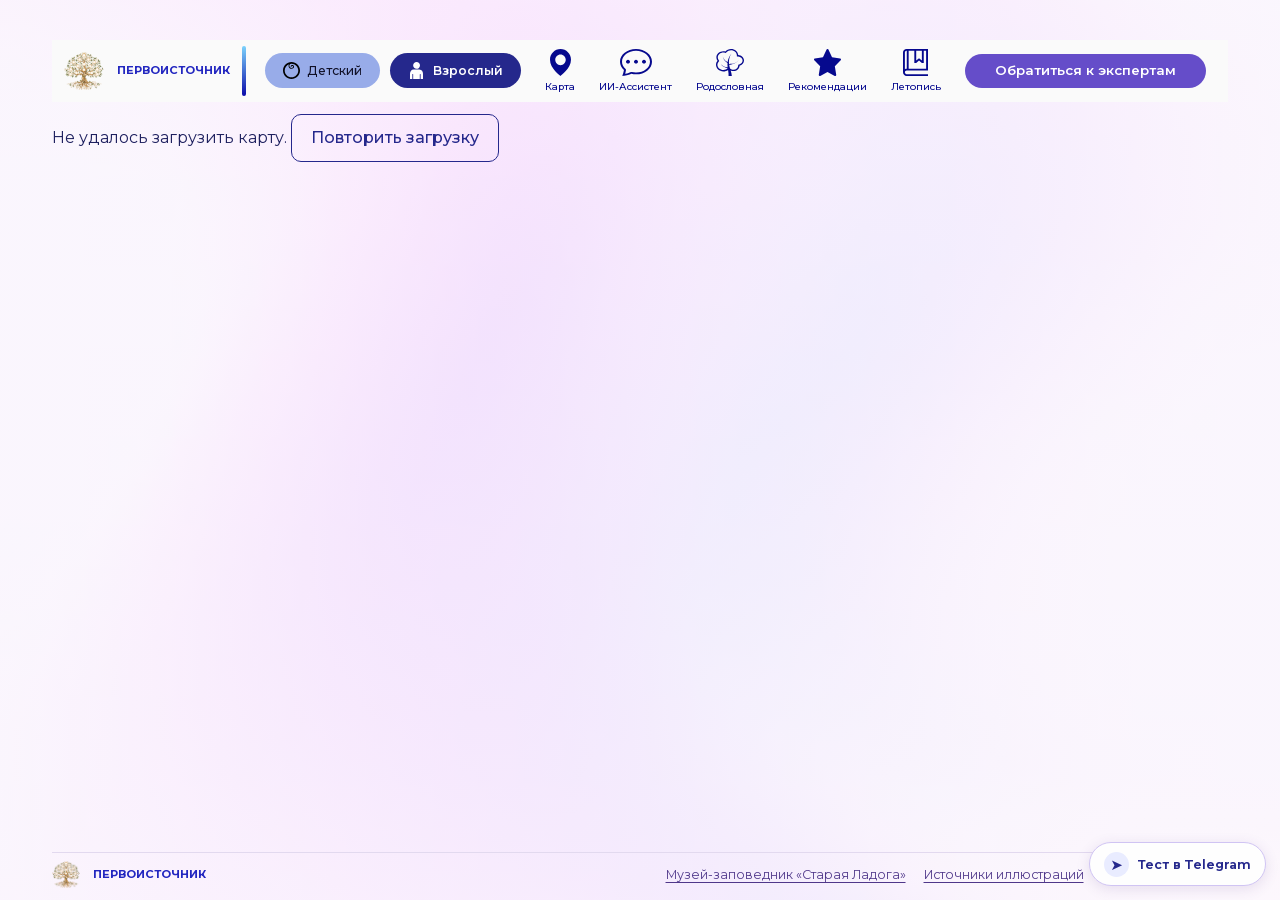
==== commit 7e0f3f7d: "Publish responsive atlas improvements" ====
--- a/mvp/index.html
+++ b/mvp/index.html
@@ -6,14 +6,16 @@
   <meta name="referrer" content="no-referrer">
   <meta name="atlas-api" content="https://mkseudrxstywbmzxgenl.supabase.co/functions/v1/atlas">
   <meta name="viewport" content="width=device-width, initial-scale=1">
-  <meta name="description" content="Интерактивная карта культурных мест Старой Ладоги, семейный проводник и маршруты.">
+  <meta name="description" content="Культурный атлас России с интерактивной картой, семейной летописью, ИИ-ассистентом и маршрутами.">
   <title>Первоисточник — народы России</title>
   <link rel="icon" href="assets/slide-466/logo.png" type="image/png">
   <link rel="stylesheet" href="style.css">
-  <link rel="stylesheet" href="atlas.css?v=slide-466">
-  <script defer src="atlas.js?v=slide-466"></script>
+  <link rel="stylesheet" href="atlas.css?v=atlas-polish">
+  <script defer src="map-view.js?v=atlas-polish"></script>
+  <script defer src="atlas.js?v=atlas-polish"></script>
 </head>
 <body class="atlas-page">
+  <a class="skip-link" href="#atlas">К содержанию</a>
   <header class="atlas-header atlas-shell">
     <div class="header-inner">
       <a class="wordmark" href="./" aria-label="Первоисточник, главная">
@@ -23,14 +25,18 @@
         <button type="button" data-mode="child" aria-pressed="false"><img src="assets/slide-466/child.svg" alt="">Детский</button>
         <button type="button" data-mode="adult" aria-pressed="true"><img src="assets/slide-466/adult.svg" alt="">Взрослый</button>
       </div>
-      <nav aria-label="Основная навигация" class="atlas-nav">
+      <button type="button" id="menu-toggle" class="menu-toggle" aria-expanded="false" aria-controls="atlas-nav">Меню <span aria-hidden="true">☰</span></button>
+      <nav aria-label="Основная навигация" class="atlas-nav" id="atlas-nav">
         <a href="#map" aria-current="page"><img src="assets/slide-466/pin.svg" width="32" height="40" alt="">Карта</a>
         <button type="button" id="nav-guide" aria-controls="guide-panel" aria-expanded="true"><img src="assets/slide-466/chat.svg" width="48" height="41" alt="">ИИ-Ассистент</button>
         <button type="button" id="nav-roots" aria-haspopup="dialog"><img src="assets/slide-466/tree.svg" width="43" height="48" alt="">Родословная</button>
         <button type="button" id="nav-route" aria-haspopup="dialog"><img src="assets/slide-466/star.svg" width="40" height="40" alt="">Рекомендации</button>
         <button type="button" id="nav-chronicle" aria-haspopup="dialog"><img src="assets/slide-466/chronicle.svg" width="36" height="40" alt="">Летопись</button>
+        <button type="button" class="mobile-nav-item" id="mobile-experts" aria-haspopup="dialog">Обратиться к экспертам</button>
+        <button type="button" class="mobile-nav-item" id="mobile-subscription" aria-haspopup="dialog">Подписка</button>
       </nav>
       <button type="button" class="button experts-trigger" id="nav-experts" aria-haspopup="dialog">Обратиться к экспертам</button>
+      <a class="telegram-link" href="https://t.me/DynastiyaRussiaQuizBot" target="_blank" rel="noopener noreferrer" aria-label="Тест в Telegram"><span class="telegram-icon" aria-hidden="true">➤</span><span class="telegram-short" aria-hidden="true">Тест</span><span class="telegram-full" aria-hidden="true">Тест в Telegram</span></a>
     </div>
   </header>
 
@@ -40,10 +46,10 @@
     <div class="atlas-grid" id="atlas-grid" hidden>
       <section class="atlas-map-area" aria-labelledby="map-title">
         <h2 class="visually-hidden" id="map-title">Интерактивная карта</h2>
-        <div class="atlas-map" id="map" aria-label="Иллюстрированная карта России">
+        <div class="atlas-map" id="map" role="region" tabindex="0" aria-label="Иллюстрированная карта России" aria-describedby="map-credit map-help">
           <div class="overview-map" id="overview-map">
             <div class="overview-layer" id="overview-layer">
-              <img src="assets/slide-466/map.png" alt="Тёмно-синяя иллюстрация карты России с золотым контуром" width="1024" height="512">
+              <img src="assets/slide-466/map.png" alt="Тёмно-синяя иллюстрация карты России с золотым контуром" width="1024" height="512" fetchpriority="high" draggable="false">
               <div id="russia-markers" aria-label="Подписанные места России"></div>
             </div>
           </div>
@@ -51,16 +57,23 @@
             <img class="map-background" src="assets/ladoga-map.svg" alt="" width="960" height="640">
             <div id="markers" class="map-markers" aria-label="Места на карте Старой Ладоги"></div>
           </div>
+        </div>
+        <div class="map-toolbar">
+          <label class="visually-hidden" for="map-region">Выбрать регион</label>
+          <select id="map-region" aria-controls="place-panel"></select>
+          <button type="button" class="map-scope" id="map-scope" aria-controls="overview-map local-map">Точки Старой Ладоги</button>
           <div class="map-controls" role="group" aria-label="Управление картой">
+            <button type="button" id="zoom-out" aria-label="Уменьшить карту">−</button>
+            <output id="map-scale" aria-label="Масштаб карты">100%</output>
             <button type="button" id="zoom-in" aria-label="Увеличить карту">+</button>
-            <button type="button" id="zoom-out" aria-label="Уменьшить карту">−</button>
-            <button type="button" id="zoom-reset" aria-label="Сбросить масштаб">⌖</button>
-          </div>
-          <button type="button" class="map-scope" id="map-scope" aria-controls="overview-map local-map">Точки Старой Ладоги</button>
+            <button type="button" id="zoom-reset" aria-label="Сбросить масштаб" title="Вернуть исходный вид"><span aria-hidden="true">↺</span></button>
+          </div>
         </div>
         <p id="map-note" class="map-note" role="status" hidden></p>
-        <div id="place-list" class="place-list" aria-label="Места в Старой Ладоге" hidden></div>
+        <div id="place-list" class="place-list" role="group" aria-label="Места в регионе" hidden></div>
+        <details id="map-index" class="map-index"><summary>Все метки карты</summary><div id="map-index-list" class="place-list" role="group" aria-label="Все места на карте"></div></details>
         <p id="map-credit" class="visually-hidden">Схема Старой Ладоги показывает примерное расположение мест. Общая карта — иллюстрация проекта.</p>
+        <p id="map-help" class="visually-hidden">Для масштаба используйте плюс и минус, колёсико с Ctrl или жест двумя пальцами. Увеличенную карту можно двигать мышью, пальцем или клавишами со стрелками. Home сбрасывает вид.</p>
       </section>
 
       <aside class="place-panel" aria-labelledby="place-title" id="place-panel">
@@ -82,6 +95,7 @@
             <button type="button" data-type="film" aria-pressed="true"><img src="assets/slide-466/film.svg" alt="">Фильмы</button>
             <button type="button" data-type="story" aria-pressed="false"><img src="assets/slide-466/story.svg" alt="">Сказки и мифы</button>
             <button type="button" data-type="character" aria-pressed="false"><img src="assets/slide-466/character.svg" alt="">Персонажи</button>
+            <button type="button" data-type="history" aria-pressed="false" hidden><img src="assets/slide-466/chronicle.svg" alt="">История</button>
           </div>
           <div id="place-content" class="place-content"></div>
           <div class="place-actions">
@@ -117,21 +131,18 @@
               <input id="guide-message" name="message" required maxlength="600" placeholder="Спросите о народах или регионе…">
               <button type="submit" class="button atlas-primary" aria-label="Спросить"><img src="assets/slide-466/send.svg" alt=""></button>
             </div>
-            <label id="guide-cloud" class="guide-cloud" hidden><input name="allowCloud" type="checkbox">Отправлять вопросы в ЯндексGPT</label>
-            <p id="guide-intro" class="form-hint" hidden>Демонстрационный режим с автоматическим ответом.</p>
+            <p id="guide-intro" class="form-hint" hidden></p>
             <p id="guide-status" class="form-hint" role="status" hidden></p>
             <p id="guide-error" class="form-error" role="alert" hidden></p>
           </form>
         </div>
       </aside>
 
-      <section class="research-demo" aria-label="Демонстрационный пример исследования семьи">
-        <article class="demo-card demo-question">
-          <h2>Запрос пользователя</h2>
-          <div class="demo-question-body">
-            <div class="demo-avatar" aria-hidden="true"><img src="assets/slide-466/avatar.png" alt=""></div>
-            <p>Меня зовут Антон Елисеев, я живу в Питере, мои родители, если что, тоже отсюда, найди культуру моих предков</p>
-          </div>
+      <section class="research-demo" aria-label="Подписка и пример семейного исследования">
+        <article class="demo-card subscription-card" aria-labelledby="subscription-heading">
+          <img src="assets/slide-466/star.svg" width="40" height="40" alt="">
+          <h2 id="subscription-heading">Подписка на «Первоисточник»</h2>
+          <button type="button" class="button atlas-primary" id="buy-subscription" aria-haspopup="dialog">Смотреть подписку</button>
         </article>
         <article class="demo-card demo-analysis">
           <h2>Обработка запроса ИИ</h2>
@@ -143,10 +154,10 @@
             </div>
             <figure class="demo-chart">
               <div class="demo-pie" role="img" aria-label="Условное распределение из макета. Русские 42%, украинцы 21%, белорусы 17%, езиды 13%, вепсы 7%">
-                <img src="assets/slide-466/pie.png" alt="">
+                <img src="assets/slide-466/pie.png" alt="" loading="lazy" decoding="async">
                 <span aria-hidden="true">42%<small>русский</small></span><span aria-hidden="true">21%<small>украинец</small></span><span aria-hidden="true">17%<small>белорус</small></span><span aria-hidden="true">13%<small>езид</small></span><span aria-hidden="true">7%<small>вепс</small></span>
               </div>
-              <figcaption>Демо · условные данные</figcaption>
+              <figcaption>Пример интерфейса · условные данные</figcaption>
             </figure>
           </div>
         </article>
@@ -157,7 +168,7 @@
             <p class="demo-ancestor-description">Основатель петербургской купеческой династии Елисеевых. Открыл лавку на Невском проспекте.</p>
             <a class="button demo-visit" href="https://www.kupetzeliseevs.ru/jekskursija/" target="_blank" rel="noopener noreferrer">Посетить магазин купцов Елисеевых</a>
           </div>
-          <img class="demo-portrait" src="assets/slide-466/eliseev.png" width="372" height="537" alt="Исторический портрет Петра Елисеева">
+          <img class="demo-portrait" src="assets/slide-466/eliseev.png" width="372" height="537" loading="lazy" decoding="async" alt="Исторический портрет Петра Елисеева">
         </article>
       </section>
     </div>
@@ -169,6 +180,21 @@
       <div class="footer-links"><a href="https://ladogamuseum.com/" target="_blank" rel="noopener noreferrer">Музей-заповедник «Старая Ладога»</a><a href="assets/ladoga-credits.md" target="_blank" rel="noopener noreferrer">Источники иллюстраций</a><button type="button" id="nav-account" aria-haspopup="dialog">Семейный кабинет</button></div>
     </div>
   </footer>
+
+  <dialog id="subscription-dialog" class="atlas-dialog subscription-dialog" aria-labelledby="subscription-title" aria-describedby="subscription-status">
+    <div class="dialog-header">
+      <h2 id="subscription-title">Подписка на «Первоисточник»</h2>
+      <form method="dialog"><button class="close-button" aria-label="Закрыть информацию о подписке">×</button></form>
+    </div>
+    <div class="subscription-plan">
+      <img src="assets/slide-466/star.svg" width="30" height="30" alt="">
+      <h3>Семейный доступ</h3>
+      <p>Откройте семейный кабинет, сохраните интересные маршруты и соберите их в летопись.</p>
+      <ul><li>Профиль семьи и география предков</li><li>Сохранённые маршруты по регионам</li><li>Семейная летопись с экспортом в PDF</li></ul>
+      <p id="subscription-status">Сейчас кабинет доступен бесплатно. Продажи подписки ещё не открыты.</p>
+      <button type="button" class="button atlas-primary" id="subscription-account">Открыть семейный кабинет</button>
+    </div>
+  </dialog>
 
   <dialog id="legend-dialog" class="atlas-dialog" aria-labelledby="legend-title">
     <div class="dialog-header">
@@ -232,7 +258,8 @@
       <form id="auth-form" class="stack-form">
         <label id="register-name" hidden>Имя семьи <input name="name" maxlength="80" autocomplete="name" disabled></label>
         <label>Электронная почта <input name="email" type="email" maxlength="160" autocomplete="email" required></label>
-        <label>Пароль <input name="password" type="password" maxlength="256" autocomplete="current-password" required></label>
+        <label for="auth-password">Пароль</label>
+        <div class="password-field"><input id="auth-password" name="password" type="password" maxlength="256" autocomplete="current-password" required><button type="button" id="toggle-password" aria-controls="auth-password" aria-pressed="false">Показать</button></div>
         <button type="submit" class="button atlas-primary">Войти</button>
       </form>
       <p class="form-hint" id="profile-storage">Профиль хранится на этом компьютере.</p>
--- a/mvp/atlas.css
+++ b/mvp/atlas.css
@@ -38,6 +38,8 @@
 .atlas-shell { width: min(91.8%, 1762px); margin-inline: auto; }
 .atlas-page main { flex: 1; }
 .atlas-header { margin-top: clamp(15px, 3.1vw, 60px); background: #fafafa; }
+.skip-link { position: absolute; z-index: 15; inset: 8px auto auto 8px; padding: 9px 14px; background: var(--atlas-paper); color: var(--atlas-navy); border-radius: 8px; transform: translateY(-150%); }
+.skip-link:focus { transform: none; }
 .header-inner { display: flex; min-height: clamp(62px, 4.32vw, 83px); align-items: center; gap: clamp(8px, 1.45vw, 28px); padding: 5px clamp(12px, 1.65vw, 32px) 5px clamp(10px, .92vw, 18px); }
 .atlas-page .wordmark { display: inline-flex; align-items: center; gap: clamp(9px, 1vw, 20px); color: #2327c0; font: 700 clamp(.7rem, .85vw, 1rem)/1.2 var(--sans); letter-spacing: 0; text-transform: uppercase; }
 .atlas-header .wordmark { min-height: clamp(45px, 3.93vw, 75px); padding-right: clamp(10px, 1.25vw, 24px); position: relative; flex: none; }
@@ -53,21 +55,30 @@
 .atlas-nav a, .atlas-nav button { display: grid; justify-items: center; align-items: center; gap: 4px; padding: 0; border: 0; background: none; color: #06098e; font-size: clamp(.62rem, .74vw, .89rem); font-weight: 500; text-decoration: none; white-space: nowrap; }
 .atlas-nav img { display: block; width: auto; height: clamp(23px, 2.1vw, 41px); max-width: 100%; object-fit: contain; }
 .atlas-nav a:hover, .atlas-nav button:hover, #nav-account:hover { text-decoration: underline; text-underline-offset: 4px; }
+.menu-toggle, .atlas-nav .mobile-nav-item { display: none; }
+.telegram-link { position: fixed; right: max(14px, env(safe-area-inset-right)); bottom: max(14px, env(safe-area-inset-bottom)); z-index: 6; display: inline-flex; align-items: center; justify-content: center; gap: 8px; min-height: 44px; padding: 7px 14px; border: 1px solid #d0c4f3; border-radius: 30px; background: var(--atlas-paper); color: var(--atlas-navy); font-size: .78rem; font-weight: 650; text-decoration: none; box-shadow: 0 3px 14px #4f378a22; }
+.telegram-link:hover { background: #efe9ff; }
+.telegram-icon { display: grid; place-items: center; flex: none; width: 25px; height: 25px; border-radius: 50%; background: #e9ecff; font-size: .94rem; }
+.telegram-short { display: none; }
 .experts-trigger { flex: none; width: clamp(157px, 18.85vw, 362px); min-height: clamp(34px, 2.14vw, 41px); padding: 4px 10px; border-radius: 30px; color: #fff; background: #654dc9; font-size: clamp(.76rem, 1.04vw, 1.25rem); font-weight: 600; }
 .experts-trigger:hover, .demo-visit:hover { background: #4f3cad; }
 .loading { margin: 12px 0 25px; }
 
 .atlas-grid { display: grid; grid-template-columns: minmax(0, 20.9fr) minmax(0, 55.1fr) minmax(0, 20.2fr); align-items: start; column-gap: 1.7%; row-gap: clamp(20px, 1.9vw, 36px); padding: 6px 0 0; }
 .atlas-map-area { grid-area: 1 / 2; min-width: 0; }
-.atlas-map { position: relative; width: 100%; aspect-ratio: 2; isolation: isolate; }
+.atlas-map { position: relative; width: 100%; aspect-ratio: 2; isolation: isolate; overflow: clip; touch-action: pan-y; user-select: none; }
+.atlas-map.is-zoomed { cursor: grab; touch-action: none; }
+.atlas-map.is-dragging, .atlas-map.is-dragging button { cursor: grabbing; }
 .overview-map, .local-map { display: grid; place-items: center; position: absolute; inset: 0; overflow: hidden; }
-.overview-layer { width: 100%; aspect-ratio: 2; position: relative; transform-origin: 27% 56%; transition: scale .18s ease-out; }
-.overview-layer img, .map-background { display: block; width: 100%; height: 100%; }
+.overview-layer { width: 100%; aspect-ratio: 2; position: relative; }
+.overview-layer img, .map-background { display: block; width: 100%; height: 100%; pointer-events: none; }
 #russia-markers, .map-markers { position: absolute; inset: 0; }
-.russia-marker { position: absolute; width: clamp(20px, 2vw, 34px); aspect-ratio: 1; transform: translate(-50%, -50%); border-radius: 50%; border: 1px solid transparent; background: transparent; }
+.russia-marker { --marker-size: clamp(28px, 2vw, 34px); position: absolute; width: var(--marker-size); height: var(--marker-size); transform: translate(-50%, -50%); padding: 0; border-radius: 50%; border: 1px solid transparent; background: transparent; }
+.russia-marker[data-region='saint-petersburg'] { margin-top: -27px; }
+.russia-marker::after { content: ''; position: absolute; top: 50%; left: 50%; transform: translate(-50%, -50%); width: 11px; height: 11px; border: 2px solid #ffe7a1; border-radius: 50%; background: #25288c; box-shadow: 0 0 6px #050d39; }
+.russia-marker[aria-pressed='true']::after { background: #ffdc88; }
 .russia-marker:hover, .russia-marker:focus-visible { z-index: 1; border-color: #ffe7a1; background: #f7cc7530; box-shadow: 0 0 9px #ffcf7ea0; }
 .atlas-map.shows-local { aspect-ratio: 3 / 2; overflow: hidden; border-radius: var(--panel-radius); background: #e0e2c8; }
-.local-map { transform-origin: 35% 48%; transition: scale .18s ease-out; }
 .map-marker { display: flex; align-items: center; position: absolute; z-index: 1; width: max-content; transform: translate(-12px, -54%); border: 0; padding: 5px 2px; background: transparent; color: var(--ink); text-align: left; }
 .map-marker.is-selected { z-index: 3; }
 .marker-pin { display: grid; place-items: center; width: 21px; height: 21px; flex: none; border-radius: 50%; border: 3px solid #fffbf3; background: #885a25; box-shadow: 0 2px 5px #493e3255; }
@@ -76,16 +87,22 @@
 .marker-label { margin: -20px 0 0 3px; padding: 4px 9px; border-radius: 20px; font-weight: 600; font-size: clamp(.74rem, 1.15vw, 1.03rem); background: #f9f2de; box-shadow: 0 2px 6px #473f3133; }
 .marker-ladoga-monastery .marker-label { margin-top: 18px; }
 .map-marker:hover .marker-label, .map-marker:focus-visible .marker-label { background: #fff; }
-.map-controls { position: absolute; z-index: 5; display: grid; gap: 4px; right: 12px; bottom: 12px; }
-.map-controls button, .map-scope { border-radius: 30px; border: 1px solid var(--atlas-gold); background: var(--atlas-navy); color: #fff; box-shadow: 0 2px 7px #4b2b7126; }
-.map-controls button { width: 34px; height: 34px; font-size: 1.1rem; }
+.map-toolbar { display: flex; flex-wrap: wrap; align-items: center; gap: 7px; margin-top: 4px; }
+.map-toolbar select, .map-scope, .map-controls { min-height: 42px; border-radius: 16px; border: 1px solid #dacfef; background: var(--atlas-paper); color: var(--atlas-navy); font-size: .8rem; }
+.map-toolbar select { min-width: 0; max-width: 100%; padding: 7px 10px; }
+.map-scope { padding: 6px 10px; font-weight: 600; }
+.map-scope:hover, .map-controls button:hover:enabled { background: #f0eaff; }
+.map-controls { display: inline-flex; align-items: center; gap: 1px; margin-inline-start: auto; padding: 2px; }
+.map-controls button { width: 37px; height: 37px; border: 0; border-radius: 13px; background: transparent; color: var(--atlas-navy); font-size: 1.2rem; }
 .map-controls button:disabled { opacity: .5; cursor: default; }
-.map-scope { position: absolute; z-index: 5; bottom: 12px; left: 12px; padding: 7px 11px; font-size: .78rem; }
-@media (hover: hover) and (min-width: 561px) {
-  .atlas-map:not(.shows-local, :hover, :focus-within) :is(.map-controls, .map-scope) { opacity: 0; }
-}
+.map-controls output { min-width: 4ch; text-align: center; font-variant-numeric: tabular-nums; font-weight: 650; }
 .map-note { margin: 5px 0 0; background: #f9f4fe; padding: 6px 10px; border-radius: 10px; font-size: var(--ui-text); }
-.place-list { display: none; }
+.map-index { margin-top: 5px; font-size: .8rem; }
+.map-index summary { min-height: 30px; width: fit-content; padding: 5px 2px; cursor: pointer; color: var(--atlas-navy); text-decoration: underline; text-underline-offset: 3px; }
+.place-list { display: flex; flex-wrap: wrap; gap: 5px; margin-top: 8px; }
+.place-list button { min-height: 34px; padding: 5px 9px; border: 1px solid #afa0cd; border-radius: 20px; background: white; color: var(--atlas-navy); font-size: .76rem; text-align: left; }
+.place-list button:hover { background: #eee9ff; }
+.place-list button[aria-pressed='true'] { background: var(--atlas-navy); color: #fff; }
 
 .place-panel, .guide-panel, .demo-card { background: var(--atlas-paper); border-radius: var(--panel-radius); min-width: 0; }
 .place-panel { grid-area: 1 / 1; margin-top: clamp(14px, 2.34vw, 45px); padding: clamp(13px, 1.2vw, 23px) clamp(11px, 1.03vw, 20px) clamp(17px, 1.6vw, 31px); font-size: var(--ui-text); }
@@ -103,6 +120,7 @@
 .back-link, .feature-films, #nav-account { border: 0; background: none; padding: 0; color: var(--atlas-navy); text-align: left; }
 .back-link { margin-bottom: 8px; font-weight: 600; }
 .content-types { display: flex; align-items: stretch; gap: clamp(3px, .29vw, 6px); margin: clamp(9px, .66vw, 13px) 0 0; }
+.content-types:has([data-type='history']:not([hidden])) { display: grid; grid-template-columns: repeat(2, minmax(0, 1fr)); gap: 4px; }
 .content-types button { min-width: 0; flex: 1 1 auto; display: inline-flex; align-items: center; justify-content: center; gap: 3px; padding: 3px 5px; min-height: clamp(27px, 1.67vw, 32px); border: 1px solid #25288c; border-radius: 24px; background: #fff; color: #25288c; font-size: clamp(.57rem, .67vw, .79rem); font-weight: 500; line-height: 1.05; }
 .content-types button img { width: clamp(10px, 1.05vw, 21px); max-height: 18px; object-fit: contain; flex: none; }
 .content-types button[aria-pressed='true'] { background: #25288c; color: #fff; }
@@ -129,7 +147,7 @@
 .guide-panel .dialog-header > div { flex: 1; min-width: 0; }
 .guide-panel .dialog-header h2 { font: 500 clamp(.98rem, 1.23vw, 1.48rem)/1.15 var(--sans); letter-spacing: 0; color: #3f4ed9; }
 .guide-panel .dialog-kicker { font-size: .78em; line-height: 1.3; }
-.guide-panel .dialog-header button { display: grid; place-content: center; flex: none; width: 23px; height: 25px; border: 0; background: none; color: #201838; padding: 0; font-size: 1.16rem; font-weight: 400; }
+.guide-panel .dialog-header button { display: grid; place-content: center; flex: none; width: 26px; height: 28px; border: 0; background: none; color: #201838; padding: 0; font-size: 1.16rem; font-weight: 400; }
 .guide-example { display: grid; gap: clamp(7px, .9vw, 17px); }
 .guide-panel .message, .guide-panel .message-question { padding: clamp(7px, .7vw, 13px) clamp(8px, .9vw, 17px); border: 0; border-radius: clamp(15px, 1.45vw, 28px); background: #f0f0f0; font-size: inherit; }
 .guide-panel .message p { line-height: 1.23; }
@@ -146,19 +164,24 @@
 .guide-panel .form-inline input { min-width: 0; width: 100%; border: 0; background: transparent; padding: 4px 2px; font-size: .82em; color: var(--ink); }
 .guide-panel .form-inline button { padding: 6px; flex: none; border: 0; border-radius: 50%; width: clamp(27px, 1.78vw, 34px); min-height: 0; aspect-ratio: 1; background: #282fb9; }
 .guide-panel .form-inline button img { display: block; width: 100%; height: auto; }
-.guide-cloud { display: flex; align-items: flex-start; gap: 5px; margin-top: 7px; color: var(--secondary); font-size: .87em; }
-.guide-cloud input { accent-color: var(--atlas-navy); margin: 0; }
 .guide-panel .form-hint, .guide-panel .form-error { font-size: .83em; line-height: 1.3; }
 .guide-sources { display: flex; flex-wrap: wrap; gap: 4px 10px; margin-top: 5px; }
 
 .research-demo { grid-column: 1 / -1; display: grid; grid-template-columns: minmax(0, 31fr) minmax(0, 36fr) minmax(0, 31fr); gap: clamp(10px, 1.02vw, 20px); }
 .demo-card { min-height: clamp(216px, 17.6vw, 338px); padding: clamp(15px, 1.45vw, 28px); }
 .demo-card h2 { font: 700 clamp(1rem, 1.65vw, 2rem)/1.1 var(--sans); letter-spacing: 0; color: var(--atlas-violet); }
-.demo-question h2, .demo-analysis h2 { text-align: center; text-transform: uppercase; }
-.demo-question-body { display: grid; grid-template-columns: minmax(0, 1fr) minmax(0, 4.9fr); align-items: start; gap: 5px; margin-top: clamp(10px, 1.2vw, 23px); }
-.demo-question-body p { padding-top: .5em; font-size: clamp(.9rem, 1.45vw, 1.76rem); font-weight: 700; text-align: center; line-height: 1.22; }
-.demo-avatar { position: relative; aspect-ratio: 105 / 177; overflow: hidden; }
-.demo-avatar img { width: 408.24%; height: 242.53%; left: -20%; top: -89.48%; position: absolute; }
+.subscription-card { display: grid; align-content: center; justify-items: center; gap: clamp(12px, 1.15vw, 22px); background: linear-gradient(145deg, var(--atlas-paper) 35%, #ede6ff); text-align: center; }
+.subscription-card > img { width: clamp(27px, 2.3vw, 44px); height: auto; }
+.subscription-card h2 { max-width: 20ch; }
+.subscription-card .button { min-height: 44px; border-radius: 30px; font-size: clamp(.86rem, 1vw, 1.15rem); font-weight: 600; }
+.subscription-plan { display: grid; justify-items: start; gap: 12px; padding: clamp(16px, 3vw, 26px); border: 1px solid #dfd5f5; border-radius: 20px; background: linear-gradient(140deg, #fff, #f0e9ff); }
+.subscription-plan h3 { color: var(--atlas-violet); font: 700 1.35rem/1.2 var(--sans); }
+.subscription-plan ul { display: grid; gap: 6px; margin: 0; padding-left: 1.18em; font-size: .9rem; }
+.subscription-plan ul li::marker { color: var(--atlas-violet); }
+#subscription-status { color: var(--secondary); font-size: .88rem; }
+.password-field { display: grid; grid-template-columns: minmax(0, 1fr) auto; gap: 6px; align-items: stretch; }
+.password-field button { color: var(--atlas-navy); border: 1px solid #aea2c5; background: #f0eaff; border-radius: 7px; padding-inline: 8px; font-size: .82rem; }
+.demo-analysis h2 { text-align: center; text-transform: uppercase; }
 .demo-analysis-body { display: grid; grid-template-columns: minmax(0, 1.18fr) minmax(0, .86fr); align-items: center; gap: 6px; margin-top: clamp(11px, 1.01vw, 19px); }
 .demo-steps { display: grid; align-content: start; gap: clamp(10px, 1.35vw, 26px); font-size: var(--ui-text); font-weight: 600; }
 .demo-steps p { line-height: 1.2; }
@@ -255,6 +278,7 @@
   .header-inner { flex-wrap: wrap; justify-content: space-between; gap: 6px 10px; padding-bottom: 8px; }
   .atlas-nav { flex: 1 1 100%; order: 5; }
   .atlas-nav a, .atlas-nav button { font-size: .72rem; min-height: 42px; }
+  .telegram-link { position: static; }
   .atlas-header .wordmark { min-height: 38px; padding-right: 0; }
   .atlas-header .wordmark::after { display: none; }
   .atlas-grid { grid-template-columns: minmax(0, 1.1fr) minmax(0, 1fr); column-gap: 12px; }
@@ -270,41 +294,54 @@
 @media (max-width: 560px) {
   .atlas-page { --ui-text: .87rem; background-size: auto, auto 100%; }
   .atlas-header { margin-top: 9px; }
-  .header-inner { padding: 8px 7px; }
-  .header-inner .mode-switch { order: 4; }
-  .atlas-nav { gap: 5px; }
-  .atlas-nav img { height: 20px; }
-  .atlas-nav a, .atlas-nav button { font-size: .6rem; white-space: normal; text-align: center; }
+  .header-inner { display: grid; grid-template-columns: minmax(0, 1fr) auto auto; grid-template-areas: 'brand telegram menu' 'mode mode mode' 'navigation navigation navigation'; padding: 8px; gap: 8px; }
+  .header-inner .wordmark { grid-area: brand; gap: 4px; }
+  .header-inner .wordmark img { width: 31px; }
+  .header-inner .mode-switch { grid-area: mode; justify-self: start; }
+  .header-inner .mode-switch button { min-height: 44px; }
+  .menu-toggle { grid-area: menu; display: inline-flex; align-items: center; gap: 4px; min-height: 44px; background: #efeaff; color: var(--atlas-navy); border: 1px solid #dacfef; border-radius: 12px; padding-inline: 8px; font-size: .77rem; font-weight: 650; }
+  .telegram-link { grid-area: telegram; gap: 4px; padding: 3px 7px; box-shadow: none; }
+  .telegram-full { display: none; }
+  .telegram-short { display: inline; }
+  .atlas-nav { grid-area: navigation; display: none; gap: 5px; }
+  .atlas-nav.is-open { display: grid; grid-template-columns: repeat(2, minmax(0, 1fr)); }
+  .atlas-nav img { width: 21px; height: 21px; }
+  .atlas-nav a, .atlas-nav button, .atlas-nav .mobile-nav-item { display: flex; justify-content: flex-start; align-items: center; min-height: 44px; border-radius: 10px; padding: 6px 8px; background: #f1edf9; font-size: .76rem; white-space: normal; text-align: start; }
+  .atlas-nav .mobile-nav-item:last-child { grid-column: 1 / -1; }
+  .header-inner .experts-trigger { display: none; }
   .atlas-grid, .research-demo { grid-template-columns: minmax(0, 1fr); align-items: start; gap: 12px; }
   .atlas-map-area, .place-panel, .guide-panel, .demo-ancestor { grid-area: auto; }
   .atlas-map { aspect-ratio: 1.78; }
-  .map-controls, .map-scope { bottom: 4px; }
-  .map-controls { right: 4px; }
-  .map-scope { left: 4px; }
-  .map-controls button { width: 29px; height: 29px; }
+  .map-toolbar select { flex: 1 1 100%; }
+  .map-toolbar select, .map-scope { min-height: 44px; }
+  .map-controls button { width: 43px; height: 43px; }
+  .russia-marker[data-region='saint-petersburg'] { margin-top: -33px; }
   .map-marker { transform: translate(-9px, -54%); }
   .marker-pin { width: 16px; height: 16px; border-width: 2px; }
   .marker-label { font-size: .69rem; padding: 3px 4px; margin-top: -13px; }
-  .place-list { display: flex; flex-wrap: wrap; gap: 5px; margin-top: 8px; }
-  .place-list button { min-height: 34px; padding: 4px 8px; border: 1px solid #9b87b6; border-radius: 20px; background: white; color: var(--atlas-navy); font-size: .76rem; }
-  .place-list button[aria-pressed='true'] { background: var(--atlas-navy); color: #fff; }
+  .place-list button { min-height: 40px; }
   .place-feature { grid-template-columns: 1.05fr 1fr; }
-  .content-types button { min-height: 35px; font-size: .74rem; }
+  .content-types { flex-wrap: wrap; }
+  .content-types button { min-height: 40px; font-size: .74rem; }
   .content-types button img { width: 15px; }
   .guide-panel { padding: 12px; font-size: var(--ui-text); }
+  .guide-panel .dialog-header button { width: 36px; height: 36px; }
   .guide-panel .form-inline { padding: 4px; }
-  .guide-panel .form-inline button, .input-emblem { width: 34px; }
-  .guide-panel .prompt-list button { min-height: 29px; }
+  .guide-panel .form-inline input { font-size: 1rem; }
+  .guide-panel .form-inline button, .input-emblem { width: 40px; }
+  .guide-panel .prompt-list button { min-height: 34px; }
   .demo-card { min-height: 0; }
-  .demo-question-body { grid-template-columns: 58px minmax(0, 1fr); align-items: center; gap: 10px; }
-  .demo-question-body p { padding: 0; }
+  .subscription-card { padding-block: 23px; }
   .demo-pie { width: min(100%, 130px); margin-inline: auto; }
   .footer-inner { align-items: flex-start; flex-direction: column; }
   .route-form { grid-template-columns: 1fr 1fr; }
   .route-form button { grid-column: 1 / -1; }
 }
-@media (prefers-reduced-motion: reduce) {
-  .overview-layer, .local-map { transition: none; }
+@media (max-width: 365px) {
+  .telegram-link { width: 44px; }
+  .telegram-short { display: none; }
+  .map-scope { font-size: .72rem; padding-inline: 7px; }
+  .map-controls button { width: 37px; }
 }
 @media print {
   .atlas-page > :not(#chronicle-dialog) { display: none !important; }
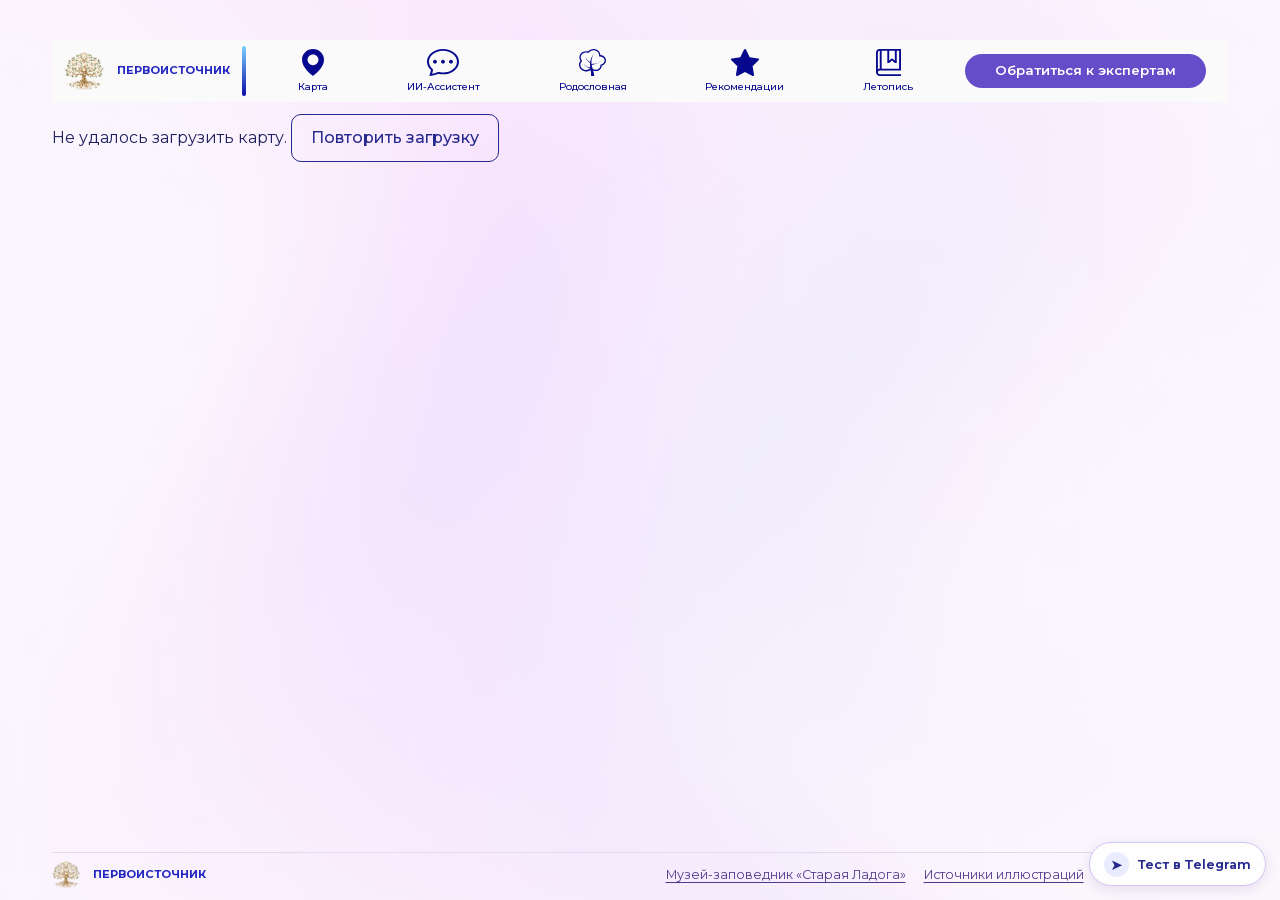
==== commit c8cf5c3e: "Publish atlas without age mode switching" ====
--- a/mvp/index.html
+++ b/mvp/index.html
@@ -10,9 +10,9 @@
   <title>Первоисточник — народы России</title>
   <link rel="icon" href="assets/slide-466/logo.png" type="image/png">
   <link rel="stylesheet" href="style.css">
-  <link rel="stylesheet" href="atlas.css?v=atlas-polish">
+  <link rel="stylesheet" href="atlas.css?v=unified-catalog">
   <script defer src="map-view.js?v=atlas-polish"></script>
-  <script defer src="atlas.js?v=atlas-polish"></script>
+  <script defer src="atlas.js?v=unified-catalog"></script>
 </head>
 <body class="atlas-page">
   <a class="skip-link" href="#atlas">К содержанию</a>
@@ -21,10 +21,6 @@
       <a class="wordmark" href="./" aria-label="Первоисточник, главная">
         <img src="assets/slide-466/logo.png" width="60" height="57" alt=""><span>Первоисточник</span>
       </a>
-      <div class="mode-switch" role="group" aria-label="Возрастной режим">
-        <button type="button" data-mode="child" aria-pressed="false"><img src="assets/slide-466/child.svg" alt="">Детский</button>
-        <button type="button" data-mode="adult" aria-pressed="true"><img src="assets/slide-466/adult.svg" alt="">Взрослый</button>
-      </div>
       <button type="button" id="menu-toggle" class="menu-toggle" aria-expanded="false" aria-controls="atlas-nav">Меню <span aria-hidden="true">☰</span></button>
       <nav aria-label="Основная навигация" class="atlas-nav" id="atlas-nav">
         <a href="#map" aria-current="page"><img src="assets/slide-466/pin.svg" width="32" height="40" alt="">Карта</a>
@@ -224,6 +220,7 @@
       <form method="dialog"><button class="close-button" aria-label="Закрыть видео">×</button></form>
     </div>
     <div id="video-player" class="video-player"></div>
+    <p id="video-error" class="form-hint" role="status" hidden>Видео не загрузилось. Ниже есть ссылка на оригинал.</p>
     <p id="video-source"></p>
   </dialog>
 
@@ -237,6 +234,7 @@
       <label>Интерес<select name="interest"><option value="">Удивите меня</option><option>История</option><option>Архитектура</option><option>Музеи</option><option>Сказки и легенды</option></select></label>
       <button type="submit" class="button atlas-primary">Подобрать места</button>
     </form>
+    <p class="form-hint" id="route-progress" role="status" hidden>Подбираем места для маршрута…</p>
     <p class="form-error" id="route-error" role="alert" hidden></p>
     <div id="route-result" class="route-result" hidden></div>
     <div id="route-actions" class="dialog-actions" hidden>
--- a/mvp/atlas.css
+++ b/mvp/atlas.css
@@ -48,9 +48,6 @@
 .mode-switch { display: flex; width: max-content; gap: clamp(5px, .78vw, 15px); }
 .mode-switch button { border: 0; border-radius: 30px; background: #98ace9; color: #111128; padding: 5px clamp(10px, 1.4vw, 27px); min-height: clamp(35px, 2.35vw, 45px); font-weight: 500; white-space: nowrap; }
 .mode-switch button[aria-pressed='true'] { background: var(--atlas-navy); color: #fff; font-weight: 600; }
-.header-inner .mode-switch button { display: flex; gap: clamp(5px, .62vw, 12px); justify-content: center; align-items: center; font-size: clamp(.76rem, .96vw, 1.15rem); }
-.header-inner .mode-switch img { width: clamp(17px, 1.29vw, 25px); height: clamp(17px, 1.29vw, 25px); object-fit: contain; filter: brightness(0); }
-.header-inner .mode-switch button[aria-pressed='true'] img { filter: brightness(0) invert(1); }
 .atlas-nav { display: flex; justify-content: space-around; flex: 1; align-items: center; gap: clamp(7px, .95vw, 18px); }
 .atlas-nav a, .atlas-nav button { display: grid; justify-items: center; align-items: center; gap: 4px; padding: 0; border: 0; background: none; color: #06098e; font-size: clamp(.62rem, .74vw, .89rem); font-weight: 500; text-decoration: none; white-space: nowrap; }
 .atlas-nav img { display: block; width: auto; height: clamp(23px, 2.1vw, 41px); max-width: 100%; object-fit: contain; }
@@ -141,7 +138,7 @@
 .feature-read { min-height: clamp(30px, 2.13vw, 41px); border-color: #11148a; border-radius: 30px; color: #11148a; background: white; padding: 4px 8px; }
 .feature-read:hover { background: #eee8fb; }
 
-.guide-panel { grid-area: 1 / 3; align-self: start; margin-top: clamp(10px, 1.53vw, 29px); padding: clamp(8px, .63vw, 12px); color: #161525; font-size: clamp(.69rem, .77vw, .93rem); }
+.guide-panel { grid-area: 1 / 3; align-self: start; margin-top: clamp(10px, 1.53vw, 29px); padding: clamp(8px, .63vw, 12px); color: #161525; font-size: clamp(.78rem, .84vw, .98rem); }
 .guide-panel .dialog-header { align-items: center; gap: 4px; margin: 0 clamp(1px, .27vw, 5px) 4px; }
 .guide-emblem { width: clamp(23px, 2.02vw, 39px); height: clamp(27px, 2.44vw, 47px); object-fit: contain; flex: none; }
 .guide-panel .dialog-header > div { flex: 1; min-width: 0; }
@@ -156,7 +153,7 @@
 .message-example-answer::before { content: ''; position: absolute; width: clamp(23px, 1.92vw, 37px); aspect-ratio: 1; right: calc(100% + 3px); top: 5px; background: url('assets/slide-466/assistant.svg') center / contain no-repeat; }
 .message-example-answer a { text-underline-offset: 2px; }
 .guide-panel .prompt-list { margin: 6px 0 10px 10%; gap: 5px; }
-.guide-panel .prompt-list button { padding: 3px 8px; min-height: 22px; font-size: .92em; border: 0; border-radius: 22px; background: #d7f0ff; box-shadow: 0 3px 3px #0003; color: #161525; }
+.guide-panel .prompt-list button { padding: 3px 8px; min-height: 26px; font-size: .92em; border: 0; border-radius: 22px; background: #d7f0ff; box-shadow: 0 3px 3px #0003; color: #161525; }
 .guide-panel .prompt-list button:hover { background: #bbe4fa; }
 .guide-panel .messages:not(:empty) { max-height: 235px; margin-bottom: 0; }
 .guide-panel .form-inline { align-items: center; padding: 2px; gap: 2px; border-radius: 30px; border: 1px solid #f0e7f5; background: #fdfafd; }
@@ -270,7 +267,6 @@
 @media (max-width: 1180px) {
   .atlas-shell { width: min(95%, 1762px); }
   .header-inner { gap: 10px; }
-  .header-inner .mode-switch button { padding-inline: 9px; }
   .experts-trigger { width: auto; }
   .atlas-grid { grid-template-columns: minmax(212px, 20.9fr) minmax(0, 55.1fr) minmax(203px, 20.2fr); column-gap: 1%; }
 }
@@ -294,11 +290,9 @@
 @media (max-width: 560px) {
   .atlas-page { --ui-text: .87rem; background-size: auto, auto 100%; }
   .atlas-header { margin-top: 9px; }
-  .header-inner { display: grid; grid-template-columns: minmax(0, 1fr) auto auto; grid-template-areas: 'brand telegram menu' 'mode mode mode' 'navigation navigation navigation'; padding: 8px; gap: 8px; }
+  .header-inner { display: grid; grid-template-columns: minmax(0, 1fr) auto auto; grid-template-areas: 'brand telegram menu' 'navigation navigation navigation'; padding: 8px; gap: 8px; }
   .header-inner .wordmark { grid-area: brand; gap: 4px; }
   .header-inner .wordmark img { width: 31px; }
-  .header-inner .mode-switch { grid-area: mode; justify-self: start; }
-  .header-inner .mode-switch button { min-height: 44px; }
   .menu-toggle { grid-area: menu; display: inline-flex; align-items: center; gap: 4px; min-height: 44px; background: #efeaff; color: var(--atlas-navy); border: 1px solid #dacfef; border-radius: 12px; padding-inline: 8px; font-size: .77rem; font-weight: 650; }
   .telegram-link { grid-area: telegram; gap: 4px; padding: 3px 7px; box-shadow: none; }
   .telegram-full { display: none; }
